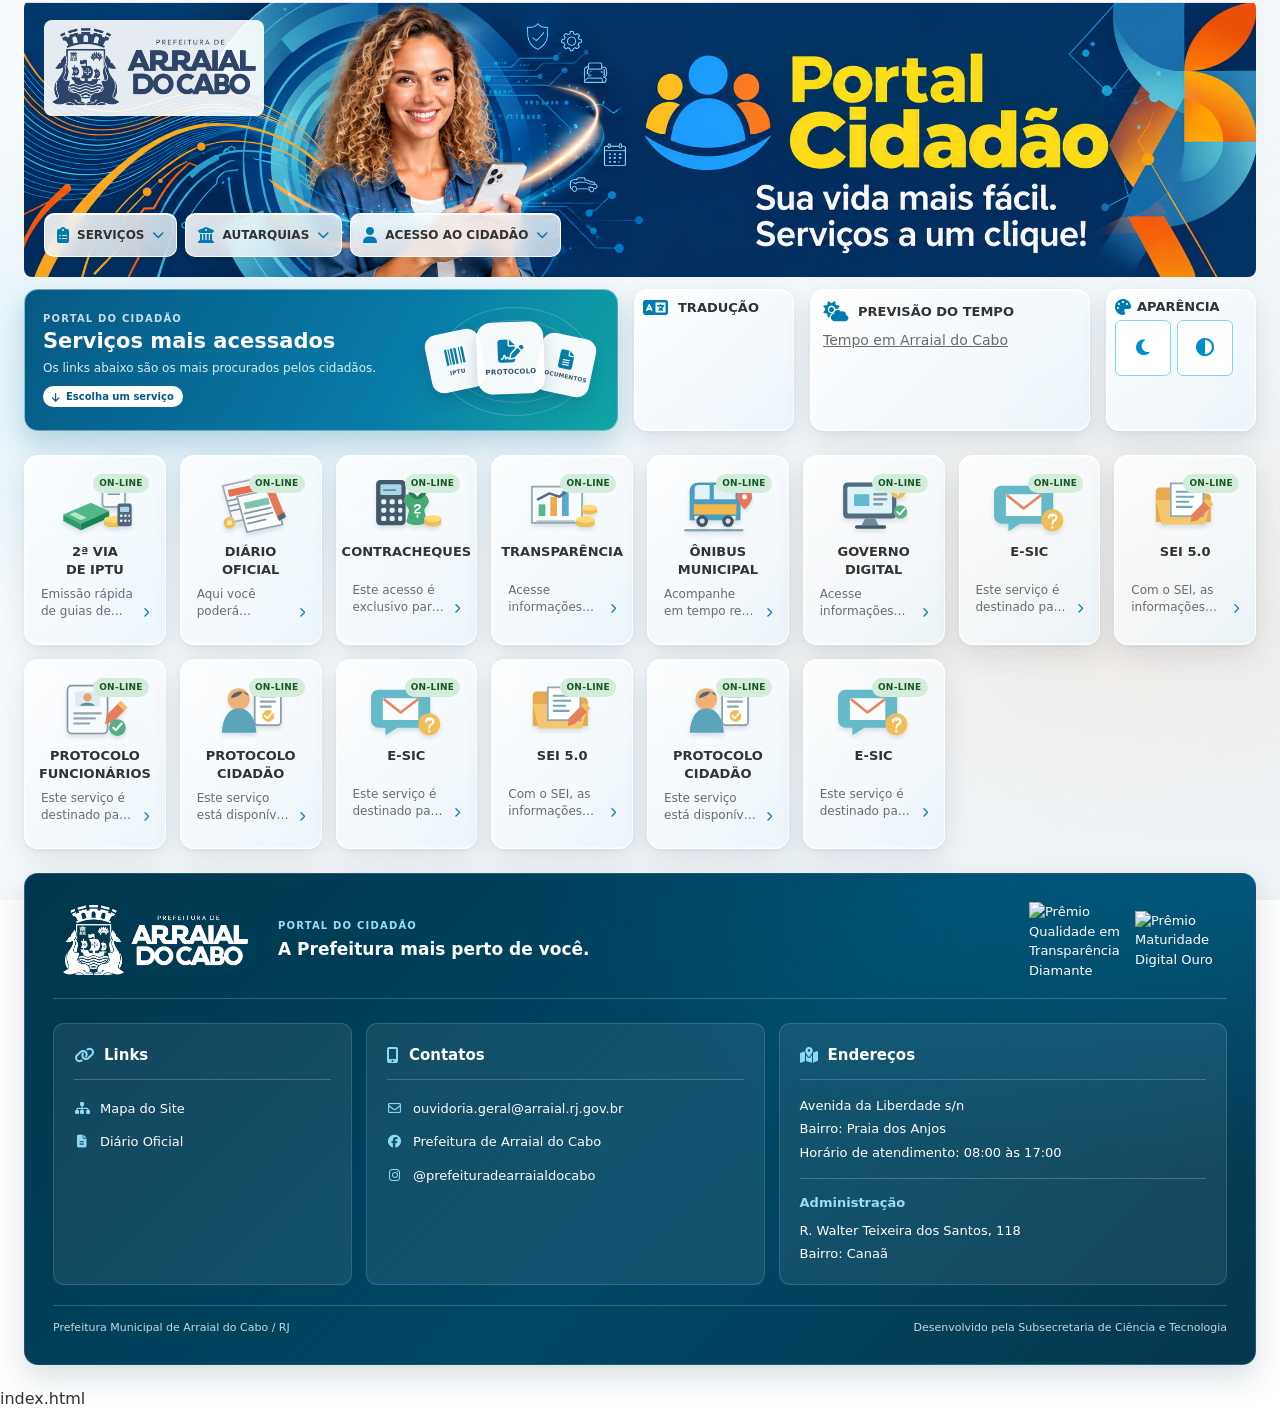
==== index.html @ fb78ded6 "Commit inicial - pmac-portalcidadao" ====
<!doctype html>
<html lang="pt-BR">
  <head>
    <meta charset="UTF-8" />
    <meta name="viewport" content="width=device-width, initial-scale=1.0" />
    <title>Portal Cidadão</title>
    <link rel="stylesheet" href="css/style.css?v=32" />
    <!-- Ícones do Font Awesome -->
    <link
      rel="stylesheet"
      href="https://cdnjs.cloudflare.com/ajax/libs/font-awesome/6.4.0/css/all.min.css"
    />
  </head>
  <body>
    <!-- Container Principal -->
    <div class="app-layout">
      <!-- Fundo com imagem da cidade -->
      <div class="hero-bg"></div>

      <!-- Cabeçalho Mobile (Exibido apenas em telas menores) -->
      <header class="mobile-header">
        <div class="mobile-actions">
          <button
            class="theme-toggle"
            type="button"
            aria-label="Ativar tema escuro"
            aria-pressed="false"
          >
            <i
              class="theme-toggle-icon fa-solid fa-moon"
              aria-hidden="true"
            ></i>
            <span class="theme-toggle-label">Tema escuro</span>
          </button>
        </div>
      </header>

      <main class="main-content">
        <section class="top-welcome" aria-label="Portal do Cidadão">
          <img
            src="img/portalcidadao.png"
            alt="Imagem de Arraial do Cabo"
            class="welcome-image"
          />
          <div class="page-banner">
            <div class="page-banner-brand">
              <img
                src="img/coatofarmsblue.png"
                data-light-src="img/coatofarmsblue.png"
                data-dark-src="img/pmachbranca.png"
                class="municipal-logo"
                alt="Brasão da Prefeitura de Arraial do Cabo"
              />
            </div>

            <div class="banner-nav-dropdowns">
              <aside class="nav-dropdown" id="sidebar">
                <button
                  class="nav-dropdown-toggle"
                  id="menuToggle"
                  type="button"
                  aria-expanded="false"
                  aria-controls="menuPanel"
                >
                  <i
                    class="fa-solid fa-clipboard-list nav-dropdown-icon"
                    aria-hidden="true"
                  ></i>
                  <span>SERVIÇOS</span>
                  <i class="fa-solid fa-chevron-down" aria-hidden="true"></i>
                </button>

                <div class="nav-dropdown-panel mega-menu-panel" id="menuPanel">
                  <label class="service-catalog-search service-offerings-search">
                    <i class="fa-solid fa-magnifying-glass" aria-hidden="true"></i>
                    <span class="sr-only">Buscar serviços on-line e presenciais</span>
                    <input
                      id="serviceCatalogSearch"
                      type="search"
                      placeholder="Ex.: IPTU, saúde, escola..."
                      autocomplete="off"
                    />
                  </label>
                  <div class="mega-menu-columns service-offerings-columns">
                    <section
                      class="service-catalog-panel service-offerings-catalog"
                      id="onlineServicesPanel"
                      data-modality="ON-LINE"
                    >
                      <div class="service-catalog-header">
                        <div>
                          <h3 class="mega-menu-title service-category-title">
                            <img
                              src="img/brasao-arraial-azul.png"
                              data-light-src="img/brasao-arraial-azul.png"
                              data-dark-src="img/brasao-arraial-branco.png"
                              class="municipal-logo service-category-emblem"
                              alt=""
                            />
                            <span>SERVIÇOS ON-LINE</span>
                          </h3>
                        </div>
                      </div>

                      <p
                        class="service-catalog-count"
                        id="onlineServicesCount"
                        aria-live="polite"
                      ></p>
                      <ul
                        class="service-catalog-list"
                        id="onlineServicesList"
                        aria-label="Serviços on-line disponíveis na prévia"
                      ></ul>
                      <p class="service-catalog-empty" id="onlineServicesEmpty" hidden>
                        Nenhum serviço on-line encontrado para essa busca.
                      </p>
                    </section>

                    <section
                      class="service-catalog-panel service-offerings-catalog"
                      id="inPersonServicesPanel"
                      data-modality="PRESENCIAL"
                    >
                      <div class="service-catalog-header">
                        <div>
                          <h3 class="mega-menu-title service-category-title">
                            <img
                              src="img/brasao-arraial-azul.png"
                              data-light-src="img/brasao-arraial-azul.png"
                              data-dark-src="img/brasao-arraial-branco.png"
                              class="municipal-logo service-category-emblem"
                              alt=""
                            />
                            <span>SERVIÇOS PRESENCIAIS</span>
                          </h3>
                        </div>
                      </div>

                      <p
                        class="service-catalog-count"
                        id="inPersonServicesCount"
                        aria-live="polite"
                      ></p>
                      <ul
                        class="service-catalog-list"
                        id="inPersonServicesList"
                        aria-label="Serviços presenciais disponíveis na prévia"
                      ></ul>
                      <p class="service-catalog-empty" id="inPersonServicesEmpty" hidden>
                        Nenhum serviço presencial encontrado para essa busca.
                      </p>
                    </section>

                    <section class="mega-menu-column gov-services-category">
                      <div class="service-catalog-header">
                        <h3 class="mega-menu-title service-category-title">
                          <svg
                            class="service-category-flag"
                            viewBox="0 0 30 20"
                            role="img"
                            aria-label="Bandeira do Brasil"
                          >
                            <rect width="30" height="20" rx="1.5" fill="#009b3a" />
                            <path d="M15 2 28 10 15 18 2 10Z" fill="#ffdf00" />
                            <circle cx="15" cy="10" r="4.8" fill="#002776" />
                          </svg>
                          <span>SERVIÇOS GOV.BR</span>
                        </h3>
                      </div>
                      <p class="service-catalog-count">6 páginas web</p>
                      <ul class="mega-menu-list institution-menu-list">
                        <li>
                          <a href="https://www.gov.br/pt-br/categorias">
                            <i class="fa-solid fa-layer-group" aria-hidden="true"></i>
                            <span class="institution-menu-label">Serviços por categoria</span>
                            <span class="service-catalog-marker on-line" aria-hidden="true">ON-LINE</span>
                          </a>
                        </li>
                        <li>
                          <a href="https://www.gov.br/pt-br/servicos/listar_servicos_segmento?segmento=publico_alvo_cidadaos">
                            <i class="fa-solid fa-user" aria-hidden="true"></i>
                            <span class="institution-menu-label">Serviços para cidadãos</span>
                            <span class="service-catalog-marker on-line" aria-hidden="true">ON-LINE</span>
                          </a>
                        </li>
                        <li>
                          <a href="https://www.gov.br/pt-br/servicos/listar_servicos_segmento?segmento=publico_alvo_empresas">
                            <i class="fa-solid fa-building" aria-hidden="true"></i>
                            <span class="institution-menu-label">Serviços para empresas</span>
                            <span class="service-catalog-marker on-line" aria-hidden="true">ON-LINE</span>
                          </a>
                        </li>
                        <li>
                          <a href="https://www.gov.br/pt-br/servicos/listar_servicos_segmento?segmento=publico_alvo_servidor">
                            <i class="fa-solid fa-user-tie" aria-hidden="true"></i>
                            <span class="institution-menu-label">Serviços para servidores públicos</span>
                            <span class="service-catalog-marker on-line" aria-hidden="true">ON-LINE</span>
                          </a>
                        </li>
                        <li>
                          <a href="https://www.gov.br/pt-br/servicos/listar_orgaos">
                            <i class="fa-solid fa-landmark" aria-hidden="true"></i>
                            <span class="institution-menu-label">Serviços por órgão</span>
                            <span class="service-catalog-marker on-line" aria-hidden="true">ON-LINE</span>
                          </a>
                        </li>
                        <li>
                          <a href="https://www.gov.br/pt-br/servicos">
                            <i class="fa-solid fa-globe" aria-hidden="true"></i>
                            <span class="institution-menu-label">Acessar o portal de serviços gov.br</span>
                            <span class="service-catalog-marker on-line" aria-hidden="true">ON-LINE</span>
                          </a>
                        </li>
                      </ul>
                    </section>
                  </div>
                </div>
              </aside>

              <aside class="nav-dropdown" id="autarquiasDropdown">
                <button
                  class="nav-dropdown-toggle"
                  id="autarquiasToggle"
                  type="button"
                  aria-expanded="false"
                  aria-controls="autarquiasMenu"
                >
                  <i
                    class="fa-solid fa-building-columns nav-dropdown-icon"
                    aria-hidden="true"
                  ></i>
                  <span>AUTARQUIAS</span>
                  <i class="fa-solid fa-chevron-down" aria-hidden="true"></i>
                </button>

                <div
                  class="nav-dropdown-panel mega-menu-panel compact-dropdown-menu institution-menu-panel"
                  id="autarquiasMenu"
                >
                  <nav aria-label="Autarquias municipais">
                    <div class="institution-menu-heading">
                      <p class="service-catalog-eyebrow">PORTAIS INSTITUCIONAIS</p>
                      <h2 class="institution-menu-heading-title">
                        <i class="fa-solid fa-landmark" aria-hidden="true"></i>
                        <span>AUTARQUIAS MUNICIPAIS COM TRANSPARÊNCIA</span>
                      </h2>
                    </div>
                    <ul class="mega-menu-list institution-menu-list">
                      <li>
                        <a href="https://www.fipac.rj.gov.br/">
                          <i class="fa-solid fa-water" aria-hidden="true"></i>
                          FIPAC- Fundação Instituto de Pesca de Arraial do Cabo
                        </a>
                      </li>
                      <li>
                        <a href="https://funtec.arraial.rj.gov.br/">
                          <i class="fa-solid fa-leaf" aria-hidden="true"></i>
                          FUNTEC AMBIENTAL - Fundação Municipal de Meio
                          Ambiente, Pesquisa, Ciência, Tecnologia, Esporte e
                          Lazer
                        </a>
                      </li>
                      <li>
                        <a href="https://idac.rj.gov.br/">
                          <i class="fa-solid fa-building-columns" aria-hidden="true"></i>
                          IDAC - Instituto de Desenvolvimento de Arraial do Cabo
                        </a>
                      </li>
                    </ul>
                  </nav>
                </div>
              </aside>

              <aside class="nav-dropdown" id="acessoCidadaoDropdown">
                <button
                  class="nav-dropdown-toggle"
                  id="acessoCidadaoToggle"
                  type="button"
                  aria-expanded="false"
                  aria-controls="acessoCidadaoMenu"
                >
                  <i
                    class="fa-solid fa-user nav-dropdown-icon"
                    aria-hidden="true"
                  ></i>
                  <span>ACESSO AO CIDADÃO</span>
                  <i class="fa-solid fa-chevron-down" aria-hidden="true"></i>
                </button>

                <div
                  class="nav-dropdown-panel mega-menu-panel"
                  id="acessoCidadaoMenu"
                >
                  <section aria-labelledby="acessoCidadaoHeading">
                    <div class="institution-menu-heading">
                      <p class="service-catalog-eyebrow">PORTAL DO CIDADÃO</p>
                      <h2 id="acessoCidadaoHeading">ACESSO AO CIDADÃO</h2>
                    </div>
                    <div class="sidebar-footer">
                      <div class="user-profile service-account-card">
                        <i class="fa-solid fa-circle-user service-catalog-icon"></i>
                        <div class="user-info service-account-info">
                          <span class="service-account-name">USUÁRIO CIDADÃO</span>
                          <a href="https://www.arraial.rj.gov.br/login">
                            <small>Acesse sua conta.</small>
                          </a>
                        </div>
                        <span
                          class="service-catalog-marker on-line"
                          aria-hidden="true"
                        >ON-LINE</span>
                      </div>
                      <div class="user-profile service-account-card">
                        <i class="fa-solid fa-shield-halved service-catalog-icon"></i>
                        <div class="user-info service-account-info">
                          <span class="service-account-name">POLÍTICA DE PRIVACIDADE</span>
                          <a href="https://www.arraial.rj.gov.br/storage/docs/Pol%C3%ADtica%20de%20Privacidade%20e%20Termo%20de%20Uso.pdf">
                            <small>Acesse o documento.</small>
                          </a>
                        </div>
                        <span
                          class="service-catalog-marker on-line"
                          aria-hidden="true"
                        >ON-LINE</span>
                      </div>
                      <div class="user-profile service-account-card">
                        <i class="fa-solid fa-comments service-catalog-icon"></i>
                        <div class="user-info service-account-info">
                          <span class="service-account-name">OUVIDORIA GERAL</span>
                          <a href="https://www.arraial.rj.gov.br/ouvidoria">
                            <small>Acesse o serviço.</small>
                          </a>
                        </div>
                        <span
                          class="service-catalog-marker on-line"
                          aria-hidden="true"
                        >ON-LINE</span>
                      </div>
                    </div>
                    <div class="sidebar-awards" aria-label="Premiações municipais">
                      <img
                        src="img/transparencia.png"
                        alt="Prêmio Qualidade em Transparência Diamante"
                      />
                      <img
                        src="img/maturidadedigital.png"
                        alt="Prêmio Maturidade Digital Ouro"
                      />
                    </div>
                    <div class="sidebar-organization">
                      <span>Desenvolvimento</span>
                      <span>Subsecretaria de Ciência e Tecnologia</span>
                    </div>
                  </section>
                </div>
              </aside>

            </div>
          </div>
        </section>

        <div class="top-cards">
          <section
            class="welcome-card popular-services-card"
            aria-labelledby="popular-services-title"
          >
            <div class="popular-services-copy">
              <p class="popular-services-eyebrow">PORTAL DO CIDADÃO</p>
              <h2 id="popular-services-title">Serviços mais acessados</h2>
              <p class="popular-services-description">
                Os links abaixo são os mais procurados pelos cidadãos.
              </p>
              <span class="popular-services-hint">
                <i class="fa-solid fa-arrow-down" aria-hidden="true"></i>
                Escolha um serviço
              </span>
            </div>
            <div class="popular-services-art" aria-hidden="true">
              <span class="popular-services-sparkle">
                <i class="fa-solid fa-sparkles"></i>
              </span>
              <div class="popular-services-tile popular-services-tile-iptu">
                <i class="fa-solid fa-barcode"></i>
                <span>IPTU</span>
              </div>
              <div class="popular-services-tile popular-services-tile-protocol">
                <i class="fa-solid fa-file-signature"></i>
                <span>PROTOCOLO</span>
              </div>
              <div class="popular-services-tile popular-services-tile-docs">
                <i class="fa-solid fa-file-lines"></i>
                <span>DOCUMENTOS</span>
              </div>
            </div>
          </section>

          <div class="service-card translation-card">
            <h3>
              <i class="fa-solid fa-language title-icon"></i>
              TRADUÇÃO
            </h3>
            <div>
              <div class="gtranslate_wrapper"></div>
              <script>
                window.gtranslateSettings = {
                  default_language: "pt",
                  native_language_names: true,
                  detect_browser_language: true,
                  languages: ["pt-br", "en", "es", "fr"],
                  wrapper_selector: ".gtranslate_wrapper",
                  alt_flags: { en: "usa" },
                };
              </script>
              <script
                src="https://cdn.gtranslate.net/widgets/latest/flags.js"
                defer
              ></script>
            </div>
          </div>

          <div class="service-card weather-card">
            <h3>
              <i class="fa-solid fa-cloud-sun title-icon"></i>
              PREVISÃO DO TEMPO
            </h3>
            <div id="TT_JC6111E1Ec1waeLUKKzzjzDDjUuU1zclbdktEciIa1j5GIG53">
              <a href="https://pt.tutiempo.net/arraial-do-cabo.html"
                >Tempo em Arraial do Cabo</a
              >
            </div>
            <script
              type="text/javascript"
              src="https://pt.tutiempo.net/s-widget/l_JC6111E1Ec1waeLUKKzzjzDDjUuU1zclbdktEciIa1j5GIG53"
            ></script>
          </div>

          <div class="service-card theme-card">
            <h3>
              <i class="fa-solid fa-palette title-icon"></i>
              APARÊNCIA
            </h3>
            <div class="theme-controls">
              <button
                class="theme-toggle"
                type="button"
                aria-label="Ativar tema escuro"
                aria-pressed="false"
                title="Alternar tema claro/escuro"
              >
                <i
                  class="theme-toggle-icon fa-solid fa-moon"
                  aria-hidden="true"
                ></i>
                <span class="theme-toggle-label">Tema escuro</span>
              </button>
              <button
                class="contrast-toggle"
                type="button"
                aria-label="Alto contraste"
                aria-pressed="false"
                title="Alternar alto contraste"
              >
                <i
                  class="fa-solid fa-circle-half-stroke"
                  aria-hidden="true"
                ></i>
                <span>Alto contraste</span>
              </button>
            </div>
          </div>
        </div>
        <!-- VLibras -->
        <script src="https://vlibras.gov.br/app/vlibras-plugin.js"></script>

        <!-- Grade de Serviços Rápidos -->
        <!--  <h2 class="section-title">Serviços mais buscados</h2> -->
        <div class="services-grid home-services-grid">
          <div class="service-card">
            <h3>
              <img
                class="service-card-illustration"
                src="img/service-icons/iptu.svg"
                alt=""
                aria-hidden="true"
              />
              2ª VIA DE IPTU
            </h3>
            <div class="service-card-details">
              <div class="service-card-details-content">
                <p>Emissão rápida de guias de pagamento do IPTU do ano corrente.</p>
                <a
                  href="https://arraial.egov.modernizacao.com.br/ecac/form.jsp?sys=TTB&action=openform&formID=500000111&filter=ACE_Parametro_Tipo_Acesso.Codigo=1"
                  class="btn"
                  >Acessar</a
                >
              </div>
            </div>
          </div>

          <div class="service-card">
            <h3>
              <img
                class="service-card-illustration"
                src="img/service-icons/diario.svg"
                alt=""
                aria-hidden="true"
              />
              DIÁRIO OFICIAL
            </h3>
            <div class="service-card-details">
              <div class="service-card-details-content">
                <p>
                  Aqui você poderá pesquisar por Decretos, Leis, Portarias e outros
                  atos oficiais publicados pela Prefeitura Municipal de Arraial do
                  Cabo.
                </p>
                <a href="https://www.arraial.rj.gov.br/diariooficial">Acessar</a>
              </div>
            </div>
          </div>

          <div class="service-card">
            <h3>
              <img
                class="service-card-illustration"
                src="img/service-icons/contracheque.svg"
                alt=""
                aria-hidden="true"
              />
              CONTRACHEQUES
            </h3>
            <div class="service-card-details">
              <div class="service-card-details-content">
                <p>
                  Este acesso é exclusivo para servidores públicos da Prefeitura
                  Municipal de Arraial do Cabo.
                </p>
                <a
                  href="https://arraial.egov.modernizacao.com.br/portal/openform.do?sys=PSP&action=openform&formID=8274"
                  >Acessar</a
                >
              </div>
            </div>
          </div>

          <div class="service-card">
            <h3>
              <img
                class="service-card-illustration"
                src="img/service-icons/transparencia.svg"
                alt=""
                aria-hidden="true"
              />
              TRANSPARÊNCIA
            </h3>
            <div class="service-card-details">
              <div class="service-card-details-content">
                <p>
                  Acesse informações públicas, incluindo dados financeiros,
                  licitações, e outros documentos para garantir a transparência e a
                  prestação de contas à sociedade.
                </p>
                <a href="https://transparencia.arraial.modernizacao.com.br/"
                  >Acessar</a
                >
              </div>
            </div>
          </div>
          <div class="service-card">
            <h3>
              <img
                class="service-card-illustration"
                src="img/service-icons/onibus.svg"
                alt=""
                aria-hidden="true"
              />
              ÔNIBUS MUNICIPAL
            </h3>
            <div class="service-card-details">
              <div class="service-card-details-content">
                <p>
                  Acompanhe em tempo real a localização dos ônibus municipais de
                  Arraial do Cabo, facilitando o planejamento de suas viagens e
                  garantindo maior comodidade no transporte público.
                </p>
                <a href="https://www.arraial.rj.gov.br/onibus-municipal" class="btn"
                  >Acessar</a
                >
              </div>
            </div>
          </div>

          <div class="service-card">
            <h3>
              <img
                class="service-card-illustration"
                src="img/service-icons/governo-digital.svg"
                alt=""
                aria-hidden="true"
              />
              GOVERNO DIGITAL
            </h3>
            <div class="service-card-details">
              <div class="service-card-details-content">
                <p>
                  Acesse informações sobre Estratégia Digital, Plano de
                  Transformação Digital, Plano de Recuperação de Desastres, Política
                  de Segurança da Informação e do Plano Diretor da Tecnologia de
                  Informação e Comunicação.
                </p>
                <a
                  href="https://www.arraial.rj.gov.br/portalcidadao#governo-digital"
                  >Acessar</a
                >
              </div>
            </div>
          </div>
          <div class="service-card">
            <h3>
              <img
                class="service-card-illustration"
                src="img/service-icons/esic.svg"
                alt=""
                aria-hidden="true"
              />
              E-SIC
            </h3>
            <div class="service-card-details">
              <div class="service-card-details-content">
                <p>
                  Este serviço é destinado para acesso de servidores públicos
                  municipais com credenciais e permissões de acesso reservadas .
                </p>
                <a
                  href="https://falabr.cgu.gov.br/web/login?tipo=8&redirect=/manifestacao/criar?tipo=8"
                  class="btn"
                  >Acessar</a
                >
              </div>
            </div>
          </div>

          <div class="service-card">
            <h3>
              <img
                class="service-card-illustration"
                src="img/service-icons/sei.svg"
                alt=""
                aria-hidden="true"
              />
              SEI 5.0
            </h3>
            <div class="service-card-details">
              <div class="service-card-details-content">
                <p>
                  Com o SEI, as informações são compartilhadas em tempo real,
                  proporcionando melhoria no desempenho dos processos da
                  administração pública, com ganhos em agilidade, produtividade,
                  transparência, satisfação do público usuário e redução de custos.
                </p>
                <a
                  href="https://lagos.sei.rj.gov.br/sip/login.php?sigla_orgao_sistema=LAGOS&sigla_sistema=SEI&infra_url=L3NlaS8="
                  >Acessar</a
                >
              </div>
            </div>
          </div>
          <div class="service-card">
            <h3>
              <img
                class="service-card-illustration"
                src="img/service-icons/protocolo-servidor.svg"
                alt=""
                aria-hidden="true"
              />
              PROTOCOLO
              FUNCIONÁRIOS
            </h3>
            <div class="service-card-details">
              <div class="service-card-details-content">
                <p>
                  Este serviço é destinado para acesso de servidores públicos
                  municipais com credenciais e permissões de acesso reservadas .
                </p>
                <a
                  href="https://loginunico.arraial.modernizacao.com.br/loginunico/open.do?sys=SLU"
                  class="btn"
                  >Acessar</a
                >
              </div>
            </div>
          </div>

          <div class="service-card">
            <h3>
              <img
                class="service-card-illustration"
                src="img/service-icons/protocolo-cidadao.svg"
                alt=""
                aria-hidden="true"
              />
              PROTOCOLO CIDADÃO
            </h3>
            <div class="service-card-details">
              <div class="service-card-details-content">
                <p>
                  Este serviço está disponível para todo cidadão que queira
                  consultar o trâmite de seus processos. Tenha em mãos: Número do
                  Processo - Ano do Processo e a Unidade onde foi protocolado.
                </p>
                <a
                  href="https://admac.modernizacao.com.br/adm/form.jsp?sys=PRO&action=openform&formID=7175"
                  >Acessar</a
                >
              </div>
            </div>
          </div>
          <div class="service-card">
            <h3>
              <img
                class="service-card-illustration"
                src="img/service-icons/esic.svg"
                alt=""
                aria-hidden="true"
              />
              E-SIC
            </h3>
            <div class="service-card-details">
              <div class="service-card-details-content">
                <p>
                  Este serviço é destinado para acesso de servidores públicos
                  municipais com credenciais e permissões de acesso reservadas .
                </p>
                <a
                  href="https://falabr.cgu.gov.br/web/login?tipo=8&redirect=/manifestacao/criar?tipo=8"
                  class="btn"
                  >Acessar</a
                >
              </div>
            </div>
          </div>

          <div class="service-card">
            <h3>
              <img
                class="service-card-illustration"
                src="img/service-icons/sei.svg"
                alt=""
                aria-hidden="true"
              />
              SEI 5.0
            </h3>
            <div class="service-card-details">
              <div class="service-card-details-content">
                <p>
                  Com o SEI, as informações são compartilhadas em tempo real,
                  proporcionando melhoria no desempenho dos processos da
                  administração pública, com ganhos em agilidade, produtividade,
                  transparência, satisfação do público usuário e redução de custos.
                </p>
                <a href="https://www.arraial.rj.gov.br/portal-sei">Acessar</a>
              </div>
            </div>
          </div>
          <div class="service-card">
            <h3>
              <img
                class="service-card-illustration"
                src="img/service-icons/protocolo-cidadao.svg"
                alt=""
                aria-hidden="true"
              />
              PROTOCOLO CIDADÃO
            </h3>
            <div class="service-card-details">
              <div class="service-card-details-content">
                <p>
                  Este serviço está disponível para todo cidadão que queira
                  consultar o trâmite de seus processos. Tenha em mãos: Número do
                  Processo - Ano do Processo e a Unidade onde foi protocolado.
                </p>
                <a
                  href="https://admac.modernizacao.com.br/adm/form.jsp?sys=PRO&action=openform&formID=7175"
                  >Acessar</a
                >
              </div>
            </div>
          </div>
          <div class="service-card">
            <h3>
              <img
                class="service-card-illustration"
                src="img/service-icons/esic.svg"
                alt=""
                aria-hidden="true"
              />
              E-SIC
            </h3>
            <div class="service-card-details">
              <div class="service-card-details-content">
                <p>
                  Este serviço é destinado para acesso de servidores públicos
                  municipais com credenciais e permissões de acesso reservadas .
                </p>
                <a
                  href="https://falabr.cgu.gov.br/web/login?tipo=8&redirect=/manifestacao/criar?tipo=8"
                  class="btn"
                  >Acessar</a
                >
              </div>
            </div>
          </div>
        </div>
        <footer class="main-footer">
          <div class="footer-top">
            <div class="footer-identity">
              <img
                class="footer-brand-city"
                src="img/pmachbranca.png"
                alt="Prefeitura de Arraial do Cabo"
              />
              <div>
                <p class="footer-eyebrow">PORTAL DO CIDADÃO</p>
                <p class="footer-tagline">
                  A Prefeitura mais perto de você.
                </p>
              </div>
            </div>

            <div class="footer-brands" aria-label="Marcas e premiações">
              <img
                src="https://www.arraial.rj.gov.br/storage/img/logos/transparencia.png?v=2"
                alt="Prêmio Qualidade em Transparência Diamante 2025"
              />
              <img
                src="https://www.arraial.rj.gov.br/storage/img/logos/ouro-branca.png?v=2"
                alt="Prêmio Maturidade Digital Ouro"
              />
            </div>
          </div>

          <div class="footer-columns">
            <section
              class="footer-section"
              aria-labelledby="footer-links-title"
            >
              <h2 id="footer-links-title">
                <i class="fa-solid fa-link" aria-hidden="true"></i>Links
              </h2>
              <ul>
                <li>
                  <a href="https://www.arraial.rj.gov.br/mapa-do-site">
                    <i class="fa-solid fa-sitemap" aria-hidden="true"></i>
                    Mapa do Site
                  </a>
                </li>
                <li>
                  <a href="https://www.arraial.rj.gov.br/diariooficial">
                    <i class="fa-solid fa-file-lines" aria-hidden="true"></i>
                    Diário Oficial
                  </a>
                </li>
              </ul>
            </section>

            <section
              class="footer-section"
              aria-labelledby="footer-contacts-title"
            >
              <h2 id="footer-contacts-title">
                <i
                  class="fa-solid fa-mobile-screen-button"
                  aria-hidden="true"
                ></i>
                Contatos
              </h2>
              <ul>
                <li>
                  <a href="mailto:ouvidoria.geral@arraial.rj.gov.br">
                    <i class="fa-regular fa-envelope" aria-hidden="true"></i>
                    ouvidoria.geral@arraial.rj.gov.br
                  </a>
                </li>
                <li>
                  <a
                    href="https://www.facebook.com/PrefeituraArraialDoCabo/?locale=pt_BR"
                    target="_blank"
                    rel="noopener noreferrer"
                  >
                    <i class="fa-brands fa-facebook" aria-hidden="true"></i>
                    Prefeitura de Arraial do Cabo
                  </a>
                </li>
                <li>
                  <a
                    href="https://www.instagram.com/prefeituradearraialdocabo/"
                    target="_blank"
                    rel="noopener noreferrer"
                  >
                    <i class="fa-brands fa-instagram" aria-hidden="true"></i>
                    @prefeituradearraialdocabo
                  </a>
                </li>
              </ul>
            </section>

            <section
              class="footer-section"
              aria-labelledby="footer-addresses-title"
            >
              <h2 id="footer-addresses-title">
                <i class="fa-solid fa-map-location-dot" aria-hidden="true"></i>
                Endereços
              </h2>
              <address class="footer-address-block">
                <p>Avenida da Liberdade s/n</p>
                <p>Bairro: Praia dos Anjos</p>
                <p>Horário de atendimento: 08:00 às 17:00</p>
              </address>
              <div class="footer-address-divider">
                <h3>Administração</h3>
                <address class="footer-address-block">
                  <p>R. Walter Teixeira dos Santos, 118</p>
                  <p>Bairro: Canaã</p>
                </address>
              </div>
            </section>
          </div>

          <div class="footer-bottom">
            <p class="footer-credit">
              Prefeitura Municipal de Arraial do Cabo / RJ
            </p>
            <p class="footer-credit">
              Desenvolvido pela Subsecretaria de Ciência e Tecnologia
            </p>
          </div>
        </footer>
      </main>
    </div>

    <dialog
      class="service-details-dialog"
      id="serviceDetailsDialog"
      aria-labelledby="serviceDetailsTitle"
    >
      <div class="service-details-header">
        <h2 id="serviceDetailsTitle"></h2>
        <button
          class="service-details-close"
          id="serviceDetailsClose"
          type="button"
          aria-label="Fechar detalhes"
        >
          <i class="fa-solid fa-xmark" aria-hidden="true"></i>
        </button>
      </div>
      <div class="service-details-content" id="serviceDetailsContent"></div>
    </dialog>

    <!-- JavaScript leve para controle da navegação em telas de celular -->
    <script src="js/servicos-presenciais-detalhes.js"></script>
    <script src="js/servicos-preview.js?v=6"></script>
    <script>
      const menuToggle = document.getElementById("menuToggle");
      const sidebar = document.getElementById("sidebar");
      const autarquiasToggle = document.getElementById("autarquiasToggle");
      const autarquiasDropdown = document.getElementById("autarquiasDropdown");
      const acessoCidadaoToggle = document.getElementById("acessoCidadaoToggle");
      const acessoCidadaoDropdown = document.getElementById(
        "acessoCidadaoDropdown",
      );
      const dropdowns = [
        { container: sidebar, toggle: menuToggle },
        { container: autarquiasDropdown, toggle: autarquiasToggle },
        { container: acessoCidadaoDropdown, toggle: acessoCidadaoToggle },
      ];
      const themeToggles = document.querySelectorAll(".theme-toggle");
      const municipalLogos = document.querySelectorAll(".municipal-logo");
      const contrastToggle = document.querySelector(".contrast-toggle");
      window.addEventListener("pageshow", () => {
        document
          .querySelector(
            ".home-services-grid .service-card-details-content > a:focus",
          )
          ?.blur();
      });
      document
        .querySelectorAll(".home-services-grid > .service-card")
        .forEach((card, index) => {
          const title = card.querySelector("h3");
          const details = card.querySelector(".service-card-details");
          const description = details?.querySelector(
            ".service-card-details-content > p",
          );

          if (!title || !details || !description) {
            throw new Error("Não foi possível inicializar um card de serviço.");
          }

          description.classList.add("service-card-summary");
          description.textContent = description.textContent.trim();
          card.insertBefore(description, details);

          const toggle = document.createElement("button");
          const detailsId = `service-card-details-${index + 1}`;
          toggle.type = "button";
          toggle.setAttribute("aria-expanded", "false");
          toggle.setAttribute("aria-controls", detailsId);
          details.id = detailsId;
          details.inert = true;
          details.setAttribute("aria-hidden", "true");
          toggle.append(...title.childNodes);
          title.append(toggle);

          function setExpanded(isExpanded) {
            card.classList.toggle("is-expanded", isExpanded);
            toggle.setAttribute("aria-expanded", String(isExpanded));
            details.inert = !isExpanded;
            details.setAttribute("aria-hidden", String(!isExpanded));
          }

          card.addEventListener("click", (event) => {
            if (
              event.target instanceof Element &&
              event.target.closest("a")
            ) {
              return;
            }

            setExpanded(!card.classList.contains("is-expanded"));
          });

          card.addEventListener("mouseleave", () => setExpanded(false));
        });

      let savedTheme = null;
      let savedContrast = null;
      try {
        savedTheme = localStorage.getItem("portal-theme");
        savedContrast = localStorage.getItem("portal-high-contrast");
      } catch {}

      function updateThemeToggles(isDark) {
        themeToggles.forEach((toggle) => {
          toggle.setAttribute("aria-pressed", String(isDark));
          toggle.setAttribute(
            "aria-label",
            `Ativar tema ${isDark ? "claro" : "escuro"}`,
          );
          toggle.querySelector(".theme-toggle-icon").className = isDark
            ? "theme-toggle-icon fa-solid fa-sun"
            : "theme-toggle-icon fa-solid fa-moon";
          toggle.querySelector(".theme-toggle-label").textContent = isDark
            ? "Tema claro"
            : "Tema escuro";
        });
      }

      function setTheme(isDark) {
        document.body.classList.toggle("dark-theme", isDark);
        municipalLogos.forEach((logo) => {
          logo.src = logo.dataset[isDark ? "darkSrc" : "lightSrc"];
        });
        updateThemeToggles(isDark);
        try {
          localStorage.setItem("portal-theme", isDark ? "dark" : "light");
        } catch {}
      }

      setTheme(savedTheme === "dark");
      themeToggles.forEach((toggle) => {
        toggle.addEventListener("click", () => {
          setTheme(!document.body.classList.contains("dark-theme"));
        });
      });

      function setHighContrast(isEnabled) {
        document.body.classList.toggle("high-contrast", isEnabled);
        contrastToggle.setAttribute("aria-pressed", String(isEnabled));
        try {
          localStorage.setItem(
            "portal-high-contrast",
            isEnabled ? "enabled" : "disabled",
          );
        } catch {}
      }

      setHighContrast(savedContrast === "enabled");
      contrastToggle.addEventListener("click", () => {
        setHighContrast(!document.body.classList.contains("high-contrast"));
      });

      function setDropdownOpen(dropdown, isOpen) {
        dropdown.container.classList.toggle("open", isOpen);
        dropdown.toggle.setAttribute("aria-expanded", String(isOpen));
      }

      dropdowns.forEach((dropdown) => {
        dropdown.toggle.addEventListener("click", () => {
          const shouldOpen = !dropdown.container.classList.contains("open");
          dropdowns.forEach((item) => setDropdownOpen(item, false));
          setDropdownOpen(dropdown, shouldOpen);
        });
        dropdown.container.querySelectorAll("a").forEach((link) => {
          link.addEventListener("click", () =>
            setDropdownOpen(dropdown, false),
          );
        });
      });

      document.addEventListener("click", (event) => {
        dropdowns.forEach((dropdown) => {
          if (!dropdown.container.contains(event.target)) {
            setDropdownOpen(dropdown, false);
          }
        });
      });

      document.addEventListener("keydown", (event) => {
        if (event.key === "Escape") {
          const openDropdown = dropdowns.find((dropdown) =>
            dropdown.container.classList.contains("open"),
          );
          if (openDropdown) {
            setDropdownOpen(openDropdown, false);
            openDropdown.toggle.focus();
          }
        }
      });

    </script>
  </body>
</html>
index.html
---- css/style.css ----
* {
  margin: 0;
  padding: 0;
  box-sizing: border-box;
  font-family: "Segoe UI", system-ui, -apple-system, sans-serif;
}
/* *** Design System Variables */
:root {
  --blue-50: #ebf7fd;
  --blue-100: #d1eefa;
  --blue-200: #ade0f6;
  --blue-300: #85d1f2;
  --blue-400: #52beec;
  --blue-500: #009fe3;
  --blue-600: #008fcc;
  --blue-700: #007cb1;
  --blue-800: #006691;
  --blue-900: #004866;
  --red-50: #fceaea;
  --red-200: #f3afaf;
  --red-300: #eb8080;
  --red-400: #e04d4d;
  --red-500: #cc0000;
  --red-600: #b30000;
  --red-700: #990000;
  --gray-50: #f8f8f8;
  --gray-100: #f1f1f1;
  --gray-200: #e2e2e2;
  --gray-300: #cfcfcf;
  --gray-400: #acacac;
  --gray-500: #888888;
  --gray-600: #6b6b6b;
  --gray-800: #323232;
  --card-shadow: 0 2px 8px rgba(50, 50, 50, 0.08);
  --focus-ring: 0 0 0 3px var(--blue-200);
}

html, body {
  margin: 0;
  padding: 0;
}

body {
  min-height: 100vh;
  color: var(--gray-800);
  background:
    radial-gradient(ellipse at 14% 42%, rgba(0, 159, 227, 0.1), transparent 34%),
    radial-gradient(ellipse at 88% 68%, rgba(237, 108, 2, 0.07), transparent 32%),
    linear-gradient(135deg, #f8fbfd 0%, #edf3f7 100%);
  background-attachment: fixed;
  overflow-x: hidden;
}

.hero-bg {
  display: none;
}

.hero-overlay {
  display: none;
}

.app-layout {
  display: flex;
  flex-wrap: wrap;
  width: 100%;
  min-height: 100vh;
  margin: 0 auto;
  padding: 0 24px 24px;
  gap: 24px;
  position: relative;
  z-index: 1;
}

.page-banner {
  position: absolute;
  inset: 0;
  z-index: 150;
  pointer-events: none;
  text-align: left;
}

.page-banner-brand {
  position: absolute;
  top: 20px;
  left: 20px;
}

.page-banner-brand img {
  display: block;
  width: clamp(120px, 18vw, 220px);
  max-height: 100px;
  padding: 8px;
  object-fit: contain;
  background: rgba(255, 255, 255, 0.9);
  border-radius: 8px;
  box-shadow: var(--card-shadow);
}

.page-banner .banner-nav-dropdowns {
  position: absolute;
  bottom: 20px;
  left: 20px;
  display: flex;
  align-items: flex-end;
  gap: 8px;
  pointer-events: auto;
}

.top-welcome {
  position: relative;
  width: 100%;
  aspect-ratio: 2000 / 450;
  margin: 0;
  padding: 0;
  overflow: visible;
  background: transparent;
  border: 0;
  border-radius: 8px;
  box-shadow: none;
}

.nav-dropdown {
  position: relative;
  z-index: 160;
  flex: 0 0 auto;
}

.nav-dropdown-toggle {
  display: inline-flex;
  align-items: center;
  justify-content: center;
  width: 100%;
  gap: 8px;
  min-height: 44px;
  padding: 8px 12px;
  color: var(--gray-800);
  background:
    linear-gradient(
      135deg,
      rgba(255, 255, 255, 0.88),
      rgba(239, 247, 252, 0.76)
    );
  border: 1px solid rgba(255, 255, 255, 0.94);
  border-radius: 10px;
  box-shadow:
    0 2px 8px rgba(35, 57, 72, 0.06),
    inset 0 1px 0 rgba(255, 255, 255, 0.96);
  -webkit-backdrop-filter: blur(8px);
  backdrop-filter: blur(8px);
  font-size: 12px;
  font-weight: 600;
  cursor: pointer;
  transition:
    transform 0.2s ease,
    border-color 0.2s ease,
    box-shadow 0.2s ease;
}

.nav-dropdown-toggle:hover {
  color: var(--blue-900);
  border-color: rgba(0, 143, 204, 0.32);
  box-shadow:
    0 7px 16px rgba(35, 85, 110, 0.12),
    inset 0 1px 0 rgba(255, 255, 255, 0.98);
  transform: translateY(-2px);
}

.nav-dropdown-toggle > i {
  color: var(--blue-700);
}

.nav-dropdown-toggle > .nav-dropdown-icon {
  font-size: 16px;
}

.nav-dropdown-toggle .fa-chevron-down {
  font-size: 12px;
  transition: transform 0.2s ease;
}

.nav-dropdown.open .nav-dropdown-toggle .fa-chevron-down {
  transform: rotate(180deg);
}

.nav-dropdown-panel.mega-menu-panel {
  display: none;
  position: absolute;
  top: calc(100% + 10px);
  left: 0;
  z-index: 200;
  width: min(850px, calc(100vw - 40px));
  max-height: 80vh;
  overflow-y: auto;
  padding: 24px 28px;
  background:
    linear-gradient(
      135deg,
      rgba(255, 255, 255, 0.86) 0%,
      rgba(244, 249, 253, 0.76) 54%,
      rgba(236, 245, 251, 0.82) 100%
    );
  border: 1px solid rgba(255, 255, 255, 0.9);
  border-radius: 16px;
  box-shadow:
    0 18px 42px rgba(16, 36, 52, 0.18),
    0 4px 12px rgba(16, 36, 52, 0.08),
    inset 0 1px 0 rgba(255, 255, 255, 0.95),
    inset 0 -1px 0 rgba(255, 255, 255, 0.32);
  -webkit-backdrop-filter: blur(14px) saturate(125%);
  backdrop-filter: blur(14px) saturate(125%);
}
.nav-dropdown.open .nav-dropdown-panel.mega-menu-panel {
  display: block;
}

.nav-dropdown-panel.compact-dropdown-menu {
  width: max-content;
  max-width: calc(100vw - 40px);
  overflow-x: auto;
  padding: 16px 20px;
}

.compact-dropdown-menu .mega-menu-list li {
  color: #333333;
  font-size: 14px;
  line-height: 1.45;
  white-space: nowrap;
}

.compact-dropdown-menu .mega-menu-list li a {
  padding-right: 8px;
  padding-left: 8px;
  border-radius: 6px;
  transition: color 0.2s ease, background-color 0.2s ease;
}

.compact-dropdown-menu .mega-menu-list:not(.institution-menu-list) li a:hover {
  color: #ffffff;
  background-color: #006b8f;
  text-decoration: none;
}

.nav-dropdown .nav-container {
  margin: 0;
  overflow: visible;
}
/* Colunas do menu */
.mega-menu-columns {
  display: flex;
  gap: 32px;
}

.mega-menu-column {
  flex: 1 1 0;
  min-width: 0;
}

/* Títulos das Seções/Colunas */
.mega-menu-title {
  font-size: 16px;
  font-weight: 700;
  color: #222222;
  margin-bottom: 12px;
  padding-bottom: 8px;
  border-bottom: 1px solid #d5d0e0;
}

.service-category-title {
  display: flex;
  align-items: center;
  gap: 8px;
}

.service-category-emblem {
  width: 26px;
  height: 26px;
  object-fit: contain;
  flex: 0 0 auto;
}

.service-category-flag {
  display: block;
  width: 28px;
  height: 19px;
  flex: 0 0 auto;
  border-radius: 2px;
}

/* Lista Limpa de Links */
.mega-menu-list {
  list-style: none;
  display: flex;
  flex-direction: column;
  gap: 6px;
  padding: 0;
  margin: 0;
}

.mega-menu-list li a {
  display: block;
  padding: 6px 0;
  color: #333333;
  text-decoration: none;
  font-size: 14px;
  font-weight: 500;
  transition: color 0.2s ease;
}

.mega-menu-list li a:hover {
  color: var(--blue-600);
  text-decoration: underline;
}

/* Suporte ao Tema Escuro */
.dark-theme .nav-dropdown-panel.mega-menu-panel {
  background:
    linear-gradient(
      135deg,
      rgba(43, 54, 62, 0.9) 0%,
      rgba(31, 40, 47, 0.82) 100%
    );
  border-color: rgba(150, 177, 191, 0.22);
}

.dark-theme .page-banner-brand img {
  background: rgba(35, 43, 49, 0.9);
}

.dark-theme .mega-menu-title {
  color: #ffffff;
  border-bottom-color: #52616b;
}

.dark-theme .mega-menu-list li a {
  color: #d1d9de;
}

.dark-theme .compact-dropdown-menu .mega-menu-list li {
  color: #d1d9de;
}

.high-contrast .compact-dropdown-menu .mega-menu-list li,
.high-contrast .compact-dropdown-menu .mega-menu-list li a {
  color: #ffffff;
}

.high-contrast .compact-dropdown-menu .mega-menu-list li a:hover {
  color: #ffff00;
}

.dark-theme .mega-menu-list li a:hover {
  color: var(--blue-300);
}

/* Responsivo para Celular e Tablet */
@media (max-width: 768px) {
  .mega-menu-columns {
    flex-direction: column;
    gap: 20px;
  }

  .nav-dropdown-panel.mega-menu-panel {
    right: 0;
    left: auto;
    width: min(calc(100vw - 32px), 400px);
    padding: 16px;
  }
}

.nav-dropdown .nav-links li a {
  color: var(--blue-900);
}

.nav-dropdown .nav-links li a i {
  color: var(--blue-700);
}

.nav-dropdown .sidebar-footer {
  display: flex;
  flex-direction: column;
  gap: 8px;
  margin-top: 12px;
  padding-top: 6px;
}

.nav-dropdown .user-profile {
  background: var(--blue-100);
  border-color: var(--blue-200);
}

.nav-dropdown .user-info span,
.nav-dropdown .sidebar-organization {
  color: var(--blue-900);
}

.nav-dropdown .user-info small {
  color: var(--red-600);
}

.nav-links {
  list-style: none;
  display: flex;
  flex-direction: column;
  gap: 4px;
}

.sidebar-awards {
  display: flex;
  align-items: center;
  justify-content: center;
  gap: 8px;
  padding: 8px 12px 12px;
}

.sidebar-awards img {
  flex: 1 1 0;
  min-width: 0;
  height: 76px;
  padding: 4px;
  background: transparent;
  border-radius: 6px;
  object-fit: contain;
}

.nav-links li a {
  display: flex;
  align-items: center;
  gap: 12px;
  color: var(--gray-50);
  text-decoration: none;
  font-size: 14px;
  min-height: 48px;
  padding: 12px;
  border: 1px solid transparent;
  border-radius: 8px;
  transition: background 0.2s ease, border-color 0.2s ease, color 0.2s ease;
}

.nav-links li a i {
  font-size: 16px;
  width: 20px;
  text-align: center;
  color: var(--blue-200);
  transition: color 0.2s ease;
}

.nav-links li a:hover {
  background: var(--blue-700);
  border-color: var(--red-300);
  color: #ffffff;
}

.nav-links li a:hover i {
  color: var(--red-200);
}

.nav-links li.active a {
  background: var(--blue-700);
  border: 1px solid var(--red-400);
  color: #ffffff;
  font-weight: 600;
}

.nav-links li.active a i {
  color: #ffffff;
}

.nav-links li a:focus-visible,
.menu-toggle:focus-visible,
.nav-dropdown-toggle:focus-visible,
.user-info a:focus-visible {
  outline: 2px solid var(--red-300);
  outline-offset: 2px;
}

.sidebar-footer {
  margin-top: auto;
}

.user-profile {
  display: flex;
  align-items: center;
  gap: 12px;
  margin-top: 0;
  padding: 12px;
  border: 2px solid var(--blue-300);
  border-radius: 8px;
  background: var(--blue-800);
}

.sidebar-organization {
  display: flex;
  flex-direction: column;
  align-items: center;
  gap: 4px;
  margin-top: 10px;
  color: var(--gray-50);
  text-align: center;
}

.sidebar-organization span:first-child {
  font-size: 10px;
}

.sidebar-organization span:last-child {
  font-size: 10px;
  white-space: nowrap;
}

.user-profile i {
  font-size: 28px;
  color: var(--red-300);
}

.user-info span {
  display: block;
  font-size: 13px;
  font-weight: 600;
  color: var(--gray-50);
}

.user-info a {
  text-decoration: none;
}

.user-info small {
  font-size: 13px;
  font-weight: 700;
  color: var(--red-200);
}

.main-content {
  flex: 1;
  min-width: 0;
  display: flex;
  flex-direction: column;
  gap: 24px;
}

.main-footer {
  position: relative;
  overflow: hidden;
  padding: 28px;
  color: #ffffff;
  background:
    radial-gradient(ellipse at 100% 0%, rgba(0, 159, 227, 0.22), transparent 42%),
    linear-gradient(135deg, #00364d 0%, #004866 55%, #06384f 100%);
  border: 1px solid rgba(255, 255, 255, 0.12);
  border-radius: 14px;
  box-shadow: 0 12px 30px rgba(0, 48, 69, 0.16);
  font-size: 13px;
  line-height: 1.5;
}

.footer-top {
  display: flex;
  align-items: center;
  justify-content: space-between;
  gap: 24px;
  margin-bottom: 24px;
  padding-bottom: 20px;
  border-bottom: 1px solid rgba(255, 255, 255, 0.2);
}

.footer-identity {
  display: flex;
  align-items: center;
  gap: 20px;
  min-width: 0;
}

.footer-brand-city {
  display: block;
  width: 205px;
  max-width: 42vw;
  max-height: 70px;
  object-fit: contain;
}

.footer-eyebrow {
  margin-bottom: 4px;
  color: #9cddf4;
  font-size: 10px;
  font-weight: 700;
  letter-spacing: 0.12em;
}

.footer-tagline {
  color: #ffffff;
  font-size: 17px;
  font-weight: 600;
}

.footer-columns {
  display: grid;
  grid-template-columns: 0.9fr 1.2fr 1.35fr;
  gap: 14px;
}

.footer-columns > .footer-section {
  min-width: 0;
  padding: 20px;
  background: rgba(255, 255, 255, 0.07);
  border: 1px solid rgba(255, 255, 255, 0.14);
  border-radius: 11px;
}

.footer-section h2 {
  display: flex;
  align-items: center;
  gap: 10px;
  margin-bottom: 16px;
  padding-bottom: 12px;
  border-bottom: 1px solid rgba(255, 255, 255, 0.2);
  font-size: 15px;
  font-weight: 700;
}

.footer-section h2 i {
  color: #8dd9f5;
  font-size: 16px;
}

.footer-section ul {
  display: flex;
  flex-direction: column;
  gap: 8px;
  list-style: none;
}

.footer-section a {
  display: flex;
  align-items: flex-start;
  gap: 10px;
  padding: 3px 0;
  color: inherit;
  overflow-wrap: anywhere;
  text-decoration: none;
  transition: color 0.2s ease, transform 0.2s ease;
}

.footer-section a:hover {
  color: #9cddf4;
  text-decoration: none;
  transform: translateX(2px);
}

.footer-section li a i {
  flex: 0 0 16px;
  margin-top: 3px;
  color: #8dd9f5;
  text-align: center;
}

.footer-address-block {
  font-style: normal;
}

.footer-address-block p + p {
  margin-top: 4px;
}

.footer-address-divider {
  margin-top: 16px;
  padding-top: 14px;
  border-top: 1px solid rgba(255, 255, 255, 0.2);
}

.footer-address-divider h3 {
  margin-bottom: 8px;
  color: #9cddf4;
  font-size: 13px;
  font-weight: 700;
}

.footer-brands {
  display: flex;
  flex-wrap: wrap;
  justify-content: flex-end;
  align-items: center;
  gap: 14px;
  flex: 0 0 auto;
}

.footer-brands img {
  display: block;
  width: 92px;
  max-width: 100%;
  max-height: 76px;
  object-fit: contain;
}

.footer-bottom {
  display: flex;
  justify-content: space-between;
  gap: 16px;
  margin-top: 20px;
  padding-top: 14px;
  border-top: 1px solid rgba(255, 255, 255, 0.2);
}

.footer-credit {
  color: rgba(255, 255, 255, 0.78);
  font-size: 11px;
}

.welcome-card {
  background:
    linear-gradient(
      135deg,
      rgba(255, 255, 255, 0.88) 0%,
      rgba(246, 250, 253, 0.72) 58%,
      rgba(232, 244, 250, 0.78) 100%
    );
  border: 1px solid rgba(255, 255, 255, 0.94);
  border-radius: 14px;
  padding: 24px;
  box-shadow:
    0 10px 28px rgba(35, 57, 72, 0.11),
    0 2px 6px rgba(35, 57, 72, 0.05),
    inset 0 1px 0 rgba(255, 255, 255, 0.98),
    inset 0 -1px 0 rgba(255, 255, 255, 0.38);
  -webkit-backdrop-filter: blur(16px) saturate(145%);
  backdrop-filter: blur(16px) saturate(145%);
}

.welcome-image {
  display: block;
  position: absolute;
  inset: 0;
  width: 100%;
  height: 100%;
  object-fit: cover;
  border-radius: 8px;
  vertical-align: top;
}

.welcome-card h1 {
  font-size: 28px;
  margin-bottom: 8px;
}

.welcome-card p {
  color: rgba(255, 255, 255, 0.8);
  margin-bottom: 25px;
}

.top-cards {
  display: flex;
  flex-wrap: wrap;
  flex: 1 1 0;
  width: auto;
  min-width: 0;
  margin-top: -12px;
  gap: 16px;
  align-items: stretch;
}

.top-cards > .welcome-card {
  flex: 1 1 230px;
}

.top-cards > .translation-card {
  flex: 0 1 160px;
}

.top-cards > .weather-card {
  flex: 0 1 280px;
}

.top-cards > .theme-card {
  flex: 0 1 150px;
}

.top-cards > .welcome-card,
.top-cards > .service-card {
  min-width: 0;
  height: auto;
  padding: 16px;
}

.top-cards > .welcome-card {
  padding: 10px 12px;
}

.top-cards > .popular-services-card {
  flex: 1 1 280px;
  display: flex;
  align-items: center;
  justify-content: space-between;
  gap: 8px;
  min-height: 132px;
  padding: 14px 18px;
  color: #ffffff;
  background: linear-gradient(118deg, #075985 0%, #087ca8 63%, #11a6a4 100%);
  border-color: rgba(255, 255, 255, 0.42);
  box-shadow: 0 12px 26px rgba(0, 94, 135, 0.22);
}

.popular-services-card {
  position: relative;
  overflow: hidden;
}

.popular-services-copy {
  position: relative;
  z-index: 1;
  flex: 1 1 58%;
  min-width: 0;
}

.popular-services-card .popular-services-eyebrow {
  margin: 0 0 5px;
  color: rgba(255, 255, 255, 0.78);
  font-size: 10px;
  font-weight: 700;
  letter-spacing: 0.12em;
}

.popular-services-card h2 {
  margin: 0;
  color: #ffffff;
  font-size: 21px;
  line-height: 1.15;
}

.popular-services-card .popular-services-description {
  margin: 7px 0 9px;
  color: rgba(255, 255, 255, 0.86);
  font-size: 12px;
  line-height: 1.35;
}

.popular-services-hint {
  display: inline-flex;
  align-items: center;
  gap: 6px;
  padding: 5px 9px;
  color: #075985;
  background: #ffffff;
  border-radius: 999px;
  font-size: 10px;
  font-weight: 700;
}

.popular-services-art {
  position: relative;
  flex: 0 0 180px;
  width: 180px;
  height: 112px;
}

.popular-services-art::before,
.popular-services-art::after {
  position: absolute;
  content: "";
  border: 1px solid rgba(255, 255, 255, 0.2);
  border-radius: 50%;
}

.popular-services-art::before {
  inset: 3px 8px 0 20px;
}

.popular-services-art::after {
  inset: 16px 21px 13px 33px;
}

.popular-services-sparkle {
  position: absolute;
  top: 4px;
  right: 12px;
  z-index: 2;
  color: #ffe28a;
  font-size: 17px;
}

.popular-services-tile {
  position: absolute;
  z-index: 1;
  display: flex;
  flex-direction: column;
  align-items: center;
  justify-content: center;
  gap: 5px;
  width: 67px;
  height: 72px;
  color: #087ca8;
  background: rgba(255, 255, 255, 0.96);
  border: 1px solid rgba(255, 255, 255, 0.85);
  border-radius: 15px;
  box-shadow: 0 8px 18px rgba(0, 45, 70, 0.2);
}

.popular-services-tile i {
  font-size: 23px;
}

.popular-services-tile span {
  color: #365466;
  font-size: 7px;
  font-weight: 800;
  letter-spacing: 0.04em;
}

.popular-services-tile-iptu {
  top: 21px;
  left: 3px;
  transform: rotate(-12deg) scale(0.82);
}

.popular-services-tile-protocol {
  top: 18px;
  left: 58px;
  z-index: 2;
  transform: rotate(-2deg);
}

.popular-services-tile-docs {
  top: 25px;
  right: 0;
  transform: rotate(12deg) scale(0.82);
}

@media (min-width: 901px) {
  .top-cards > .service-card {
    padding: 12px;
  }

  .top-cards > .translation-card {
    width: auto;
    padding: 8px;
  }
}

.top-cards > .theme-card {
  padding: 8px;
}

.top-cards > .welcome-card .card-title {
  margin-bottom: 8px;
}

.top-cards > .welcome-card .search-box button {
  height: 40px;
  padding: 8px 12px;
}

.top-cards > .service-card:not(.theme-card) {
  padding: 12px;
}

.top-cards > .service-card.translation-card {
  padding: 8px;
}

.translation-card h3 {
  min-width: 0;
  gap: 6px;
  font-size: 12px;
}

.translation-card h3 .title-icon {
  font-size: 16px;
}

.translation-card .gtranslate_wrapper {
  gap: 2px;
}

.translation-card .gtranslate_wrapper img {
  width: 32px !important;
  height: 32px !important;
}

.top-cards > .service-card:not(.theme-card) h3 {
  font-size: 13px;
  margin-bottom: 8px;
}

.top-cards > .service-card:not(.theme-card) h3 .title-icon {
  font-size: 20px;
}

.top-cards [id^="TT_"] {
  width: 100% !important;
  height: 48px !important;
  max-width: 100%;
}

.top-cards iframe {
  display: block;
  width: 100% !important;
  height: 100% !important;
  max-width: 100%;
}

.search-box {
  display: flex;
  align-items: center;
  width: 100%;
  background: linear-gradient(
    135deg,
    rgba(255, 255, 255, 0.9),
    rgba(238, 247, 252, 0.76)
  );
  border: 1px solid rgba(255, 255, 255, 0.92);
  border-radius: 8px;
  box-shadow:
    inset 0 1px 0 rgba(255, 255, 255, 0.95),
    0 3px 10px rgba(35, 57, 72, 0.06);
  -webkit-backdrop-filter: blur(12px) saturate(140%);
  backdrop-filter: blur(12px) saturate(140%);
  padding: 4px 4px 4px 12px;
  gap: 8px;
}

.search-box input {
  flex: 1 1 auto;
  width: 100%;
  min-width: 0;
  min-height: 44px;
  border: none;
  background: transparent;
  color: var(--gray-800);
  font-size: 14px;
  padding: 0;
  outline: none;
}

.search-box i {
  color: rgba(255, 255, 255, 0.5);
  min-width: 0;
  background: transparent;
  border: none;
  outline: none;
  color: var(--gray-800);
  font-size: 15px;
}

.search-box input::placeholder {
  color: var(--gray-500);
}

.search-feedback {
  min-height: 20px;
  margin: 8px 0 0;
  color: var(--gray-600) !important;
  font-size: 13px;
  line-height: 1.4;
}

.search-feedback:empty {
  display: none;
}

.gtranslate_wrapper {
  display: flex;
  align-items: center;
  gap: 8px;
}

.gtranslate_wrapper a {
  display: inline-flex;
  align-items: center;
  padding: 0;
  margin: 0;
  line-height: 0;
  background: transparent;
}

.gtranslate_wrapper img {
  width: 32px !important;
  height: 32px !important;
  margin: 0;
}

.translation-card,
.weather-card {
  font-family: inherit;
}

.translation-card p,
.weather-card p,
.weather-card > div > a {
  font-family: inherit;
  font-size: 14px;
  color: var(--gray-600);
  line-height: 1.5;
}

.weather-card p {
  margin-top: 6px;
}

.translation-card p {
  margin-top: 6px;
}

.search-box button {
  background: var(--blue-600);
  color: #ffffff;
  border: 1px solid var(--blue-700);
  width: 104px;
  min-width: 104px;
  height: 48px;
  padding: 12px 16px;
  border-radius: 6px;
  font-size: 14px;
  cursor: pointer;
  font-weight: 600;
  box-shadow: 0 2px 4px rgba(50, 50, 50, 0.16);
  transition: background 0.2s ease, transform 0.2s ease, box-shadow 0.2s ease;
}

.search-box button:hover {
  background: var(--blue-700);
  transform: translateY(-1px);
  box-shadow: 0 4px 8px rgba(50, 50, 50, 0.2);
}

.search-box button:active {
  transform: translateY(0);
  background: var(--blue-800);
  box-shadow: 0 1px 2px rgba(50, 50, 50, 0.16);
}

.services-grid {
  display: flex;
  flex-wrap: wrap;
  gap: 20px;
}

.service-card {
  flex: 1 1 220px;
  display: flex;
  flex-direction: column;
  background:
    linear-gradient(
      135deg,
      rgba(255, 255, 255, 0.88) 0%,
      rgba(246, 250, 253, 0.72) 58%,
      rgba(232, 244, 250, 0.78) 100%
    );
  border: 1px solid rgba(255, 255, 255, 0.94);
  border-radius: 14px;
  padding: 24px;
  --service-card-shadow:
    0 10px 28px rgba(35, 57, 72, 0.11),
    0 2px 6px rgba(35, 57, 72, 0.05),
    inset 0 1px 0 rgba(255, 255, 255, 0.98),
    inset 0 -1px 0 rgba(255, 255, 255, 0.38);
  box-shadow: var(--service-card-shadow);
  -webkit-backdrop-filter: blur(16px) saturate(145%);
  backdrop-filter: blur(16px) saturate(145%);
  transition: border-color 0.2s ease, box-shadow 0.2s ease;
}

.bus-preview-grid,
.bus-preview-grid > .services-grid {
  flex: 1 1 auto;
  width: 100%;
  min-height: 0;
}

.bus-preview-card {
  flex: 1 1 auto;
  width: 100%;
  min-height: 0;
}

.bus-preview-frame {
  flex: 1 1 auto;
  display: block;
  width: 100%;
  min-height: 0;
  height: 100%;
  border: 1px solid var(--gray-300);
  border-radius: 6px;
  background: #ffffff;
}

.service-card i {
  font-size: 28px;
  color: var(--blue-600);
  margin-bottom: 15px;
}

.service-card h3,
.card-title {
  display: flex;
  align-items: center;
  gap: 10px;
  font-size: 15px;
  line-height: 1.35;
  margin-bottom: 12px;
}

.service-card h3 .title-icon,
.card-title .title-icon {
  flex: 0 0 auto;
  font-size: 24px;
  color: var(--blue-700);
  margin: 0;
}

.service-card p {
  font-size: 14px;
  color: var(--gray-600);
  line-height: 1.5;
}

.home-services-grid > .service-card {
  align-self: flex-start;
  min-width: 0;
  position: relative;
  z-index: 0;
  min-height: 190px;
  padding: 18px 16px;
  transition:
    transform 0.2s ease,
    border-color 0.2s ease,
    box-shadow 0.2s ease;
}

.home-services-grid {
  display: grid;
  grid-template-columns: repeat(8, minmax(0, 1fr));
  gap: 14px;
}

.home-services-grid > .service-card h3 {
  position: relative;
  align-items: flex-start;
  min-height: 100px;
  margin-bottom: 0;
  font-size: 13px;
}

.home-services-grid > .service-card h3 > button {
  display: flex;
  flex-direction: column;
  align-items: center;
  justify-content: flex-start;
  gap: 5px;
  flex: 1 1 auto;
  min-width: 0;
  padding: 0;
  color: inherit;
  font: inherit;
  text-align: center;
  text-wrap: balance;
  background: transparent;
  border: 0;
  cursor: pointer;
}

.home-services-grid > .service-card h3 > button:focus-visible {
  outline: 2px solid var(--blue-600);
  outline-offset: 4px;
  border-radius: 2px;
}

.home-services-grid > .service-card h3 .service-card-illustration {
  display: block;
  flex: 0 0 auto;
  width: 82px;
  height: 64px;
  object-fit: contain;
  filter: drop-shadow(0 3px 2px rgba(40, 65, 78, 0.15));
}

.home-services-grid > .service-card h3::after {
  position: absolute;
  top: 0;
  right: 0;
  margin-left: 0;
}

.home-services-grid > .service-card .service-card-summary {
  position: relative;
  display: -webkit-box;
  min-height: 2.8em;
  margin: 8px 0 0;
  padding-right: 14px;
  overflow: hidden;
  color: var(--gray-600);
  font-size: 12px;
  line-height: 1.4;
  -webkit-box-orient: vertical;
  -webkit-line-clamp: 2;
}

.home-services-grid > .service-card .service-card-summary::after {
  position: absolute;
  right: 0;
  bottom: 1px;
  color: var(--blue-700);
  content: "\f054";
  font-family: "Font Awesome 6 Free";
  font-size: 10px;
  font-weight: 900;
}

.home-services-grid .service-card-details {
  display: grid;
  grid-template-rows: 0fr;
  padding: 0;
  overflow: hidden;
  opacity: 0;
  transition:
    grid-template-rows 0.35s ease,
    opacity 0.25s ease,
    padding 0.35s ease,
    border-width 0.35s ease;
  background:
    linear-gradient(
      135deg,
      rgba(255, 255, 255, 0.98) 0%,
      rgba(246, 250, 253, 0.96) 58%,
      rgba(232, 244, 250, 0.97) 100%
    );
  border: 0 solid transparent;
  border-radius: 0 0 14px 14px;
  -webkit-backdrop-filter: inherit;
  backdrop-filter: inherit;
}

.home-services-grid .service-card-details-content {
  display: flex;
  flex-direction: column;
  gap: 12px;
  min-height: 0;
  overflow: hidden;
}

.home-services-grid > .service-card.is-expanded .service-card-details {
  grid-template-rows: 1fr;
  opacity: 1;
  padding: 12px 16px 16px;
  border: inherit;
  border-top: 0;
}

.home-services-grid > .service-card h3::after {
  content: "ON-LINE";
  margin-left: auto;
  flex: 0 0 auto;
  padding: 3px 6px;
  color: #155724;
  background: #d4edda;
  border-radius: 999px;
  font-size: 9px;
  font-weight: 700;
  letter-spacing: 0.03em;
  line-height: 1.4;
  white-space: nowrap;
}

@media (hover: hover) {
  .home-services-grid > .service-card:hover {
    transform: translateY(-4px);
    border-color: rgba(0, 159, 227, 0.42);
    box-shadow:
      var(--service-card-shadow),
      0 0 0 2px rgba(0, 159, 227, 0.12);
  }

  .home-services-grid > .service-card:hover,
  .home-services-grid > .service-card:focus-within,
  .home-services-grid > .service-card.is-expanded {
    z-index: 1;
  }

  .home-services-grid .service-card-details {
    position: absolute;
    top: calc(100% - 24px);
    left: -1px;
    right: -1px;
  }
}

.service-card > a,
.home-services-grid .service-card-details-content > a,
.btn {
  display: inline-block;
  align-self: flex-start;
  margin-top: auto;
  color: #ffffff;
  text-decoration: none;
  background: var(--blue-600);
  border: 1px solid var(--blue-700);
  width: 100%;
  min-width: 0;
  height: 48px;
  padding: 12px 16px;
  border-radius: 6px;
  font-size: 14px;
  text-align: center;
  font-weight: 600;
  box-shadow: none;
  transition: background 0.2s ease, transform 0.2s ease, box-shadow 0.2s ease;
}

.service-card > a:hover,
.home-services-grid .service-card-details-content > a:hover,
.btn:hover {
  background: var(--blue-700);
  box-shadow: 0 2px 4px rgba(50, 50, 50, 0.16);
}

.service-card > a:active,
.home-services-grid .service-card-details-content > a:active,
.btn:active {
  transform: translateY(0);
  background: var(--blue-800);
}

.btn-secondary {
  background: transparent;
  color: var(--gray-800);
  border-color: var(--gray-300);
}

.btn-secondary:hover {
  background: var(--gray-100);
  border-color: var(--gray-400);
}

.btn-outline {
  background: transparent;
  color: var(--blue-700);
  border-color: var(--blue-500);
}

.btn-outline:hover {
  background: var(--blue-50);
}

.btn-ghost {
  background: transparent;
  color: var(--gray-800);
  border-color: transparent;
}

.btn-ghost:hover {
  background: var(--gray-100);
}

.btn:disabled,
.btn[aria-disabled="true"] {
  background: var(--gray-200);
  border-color: var(--gray-200);
  color: var(--gray-500);
  cursor: not-allowed;
  box-shadow: none;
}

.btn:focus-visible,
.service-card > a:focus-visible,
.home-services-grid .service-card-details-content > a:focus-visible,
.search-box button:focus-visible {
  outline: none;
  box-shadow: var(--focus-ring);
}

@media (prefers-reduced-motion: reduce) {
  .home-services-grid .service-card-details {
    transition: none;
  }

  .home-services-grid > .service-card {
    transition: none;
  }

  .home-services-grid > .service-card:hover {
    transform: none;
  }
}

.mobile-header {
  display: none;
}

.theme-toggle {
  display: inline-flex;
  align-items: center;
  justify-content: center;
  gap: 8px;
  min-height: 44px;
  padding: 8px 12px;
  color: var(--blue-900);
  background: #ffffff;
  border: 1px solid var(--blue-300);
  border-radius: 6px;
  font-size: 14px;
  font-weight: 600;
  cursor: pointer;
}

.theme-toggle:focus-visible {
  outline: 3px solid var(--red-500);
  outline-offset: 3px;
}

.theme-toggle-icon {
  font-size: 16px;
}

.theme-card .theme-toggle,
.theme-card .contrast-toggle {
  width: 100%;
  min-height: 40px;
  gap: 6px;
  padding: 4px 6px;
  font-size: 12px;
}

.theme-controls {
  display: flex;
  align-items: center;
  gap: 6px;
}

.theme-controls .theme-toggle,
.theme-controls .contrast-toggle {
  flex: 0 0 56px;
  width: 56px;
  min-width: 56px;
  height: 56px;
  min-height: 56px;
  padding: 0;
  gap: 0;
}

.theme-controls .theme-toggle-label,
.theme-controls .contrast-toggle span {
  display: none;
}

.theme-card {
  gap: 4px;
}

.theme-card h3 {
  font-size: 13px;
  gap: 6px;
  margin-bottom: 0;
}

.theme-card h3 .title-icon {
  font-size: 16px;
}

.theme-card .theme-toggle i,
.theme-card .contrast-toggle i {
  font-size: 18px;
  margin: 0;
}

.contrast-toggle {
  display: inline-flex;
  align-items: center;
  justify-content: center;
  gap: 8px;
  width: 100%;
  min-height: 48px;
  padding: 8px 12px;
  color: var(--blue-900);
  background: #ffffff;
  border: 1px solid var(--blue-300);
  border-radius: 6px;
  font-size: 14px;
  font-weight: 600;
  cursor: pointer;
}

.contrast-toggle:focus-visible {
  outline: 3px solid var(--red-500);
  outline-offset: 3px;
}

.dark-theme {
  color-scheme: dark;
  background:
    radial-gradient(ellipse at 14% 42%, rgba(0, 159, 227, 0.12), transparent 34%),
    radial-gradient(ellipse at 88% 68%, rgba(237, 108, 2, 0.06), transparent 32%),
    linear-gradient(135deg, #171c20 0%, #202930 100%);
  background-attachment: fixed;
  color: #f3f6f8;
}

.dark-theme .welcome-card,
.dark-theme .service-card,
.dark-theme .search-box {
  color: #f3f6f8;
  background:
    linear-gradient(
      135deg,
      rgba(49, 62, 71, 0.88) 0%,
      rgba(34, 44, 52, 0.78) 58%,
      rgba(28, 40, 48, 0.84) 100%
    );
  border-color: rgba(190, 216, 229, 0.2);
  box-shadow:
    0 12px 30px rgba(0, 0, 0, 0.24),
    0 2px 7px rgba(0, 0, 0, 0.12),
    inset 0 1px 0 rgba(255, 255, 255, 0.18),
    inset 0 -1px 0 rgba(255, 255, 255, 0.05);
}

.dark-theme .top-cards > .popular-services-card {
  color: #f3f6f8;
  background: linear-gradient(118deg, #123f5c 0%, #075a78 63%, #087b78 100%);
  border-color: rgba(190, 216, 229, 0.3);
}

.dark-theme .popular-services-card h2,
.dark-theme .popular-services-card .popular-services-description {
  color: #f3f6f8;
}

.dark-theme .popular-services-eyebrow {
  color: var(--blue-200);
}

.dark-theme .popular-services-hint {
  color: #075985;
}

.dark-theme .service-card {
  --service-card-shadow:
    0 12px 30px rgba(0, 0, 0, 0.24),
    0 2px 7px rgba(0, 0, 0, 0.12),
    inset 0 1px 0 rgba(255, 255, 255, 0.18),
    inset 0 -1px 0 rgba(255, 255, 255, 0.05);
  box-shadow: var(--service-card-shadow);
}

.dark-theme .home-services-grid .service-card-details {
  background:
    linear-gradient(
      135deg,
      rgba(49, 62, 71, 0.98) 0%,
      rgba(34, 44, 52, 0.96) 58%,
      rgba(28, 40, 48, 0.97) 100%
    );
}

.dark-theme .home-services-grid > .service-card h3 .service-card-illustration {
  filter: drop-shadow(0 3px 3px rgba(0, 0, 0, 0.3));
}

.dark-theme .home-services-grid > .service-card .service-card-summary {
  color: #d1d9de;
}

.dark-theme .service-card p {
  color: #d1d9de;
}

.dark-theme .service-card h3 .title-icon,
.dark-theme .card-title .title-icon,
.dark-theme .service-card i {
  color: var(--blue-200);
}

.dark-theme .search-box input {
  color: #f3f6f8;
}

.dark-theme .search-box input::placeholder {
  color: #c1cbd2;
}

.dark-theme .search-box button,
.dark-theme .service-card > a,
.dark-theme .home-services-grid .service-card-details-content > a {
  color: #ffffff;
  background: var(--blue-800);
  border-color: var(--blue-300);
}

.dark-theme .search-box button:hover,
.dark-theme .service-card > a:hover,
.dark-theme .home-services-grid .service-card-details-content > a:hover {
  background: var(--blue-700);
}

.dark-theme .nav-dropdown-panel {
  background:
    linear-gradient(
      135deg,
      rgba(43, 54, 62, 0.92) 0%,
      rgba(31, 40, 47, 0.86) 100%
    );
  border-color: rgba(190, 216, 229, 0.2);
}

.dark-theme .nav-dropdown .nav-links li a {
  color: #f3f6f8;
}

.dark-theme .nav-dropdown .nav-links li a i {
  color: var(--blue-200);
}

.dark-theme .nav-dropdown .nav-links li a:hover {
  color: #ffffff;
  background: #36444d;
  border-color: #71818b;
}

.dark-theme .nav-dropdown .nav-links li.active > a {
  color: #ffffff;
  background: var(--blue-700);
  border-color: var(--blue-300);
}

.dark-theme .user-profile {
  background: #303b43;
  border-color: #667783;
}

.dark-theme .sidebar-organization,
.dark-theme .user-info span {
  color: #f3f6f8;
}

.dark-theme .main-footer {
  color: #f3f6f8;
  background: #171c20;
}

.dark-theme .user-info small {
  color: #ffb3ad;
}

.dark-theme .theme-toggle,
.dark-theme .contrast-toggle,
.dark-theme .mobile-header {
  color: #f3f6f8;
  background: #232b31;
  border-color: #667783;
}

.high-contrast {
  color-scheme: dark;
  color: #ffffff;
  background: #000000;
}

.high-contrast .welcome-card,
.high-contrast .service-card,
.high-contrast .search-box,
.high-contrast .nav-dropdown-panel,
.high-contrast .nav-dropdown-toggle,
.high-contrast .mobile-header,
.high-contrast .user-profile {
  color: #ffffff;
  background: #000000;
  border: 2px solid #ffff00;
  box-shadow: none;
  -webkit-backdrop-filter: none;
  backdrop-filter: none;
}

.high-contrast .service-card:hover {
  animation: none;
  border-color: #ffff00;
  box-shadow: none;
}

.high-contrast .service-card p,
.high-contrast .sidebar-organization,
.high-contrast .user-info span,
.high-contrast .nav-links li a {
  color: #ffffff;
}

.high-contrast .service-card h3 .title-icon,
.high-contrast .card-title .title-icon,
.high-contrast .service-card i,
.high-contrast .nav-links li a i {
  color: #ffff00;
}

.high-contrast .home-services-grid > .service-card h3 .service-card-illustration {
  filter: grayscale(1) contrast(1.5);
}

.high-contrast .home-services-grid > .service-card .service-card-summary {
  color: #ffffff;
}

.high-contrast .home-services-grid > .service-card .service-card-summary::after {
  color: #ffff00;
}

.high-contrast .popular-services-card .popular-services-eyebrow,
.high-contrast .popular-services-sparkle {
  color: #ffff00;
}

.high-contrast .popular-services-hint {
  color: #000000;
  background: #ffff00;
}

.high-contrast .popular-services-card h2,
.high-contrast .popular-services-card .popular-services-description,
.high-contrast .popular-services-tile span {
  color: #ffffff;
}

.high-contrast .popular-services-art::before,
.high-contrast .popular-services-art::after {
  border-color: #ffff00;
}

.high-contrast .popular-services-tile {
  color: #ffff00;
  background: #000000;
  border: 1px solid #ffff00;
  box-shadow: none;
}

.high-contrast .search-box input {
  color: #ffffff;
}

.high-contrast .search-box input::placeholder,
.high-contrast .user-info small {
  color: #ffff00;
}

.high-contrast .main-footer {
  background: #000000;
  color: #ffffff;
  border-color: #ffff00;
}

.high-contrast .footer-columns > .footer-section {
  background: #000000;
  border-color: #ffff00;
}

.high-contrast .footer-section h2,
.high-contrast .footer-address-divider,
.high-contrast .footer-top,
.high-contrast .footer-bottom {
  border-color: #ffff00;
}

.high-contrast .footer-section h2 i,
.high-contrast .footer-address-divider h3,
.high-contrast .footer-eyebrow,
.high-contrast .footer-section li a i {
  color: #ffff00;
}

.high-contrast .footer-section a {
 color: #ffff00;
}

.high-contrast .search-box button,
.high-contrast .service-card > a,
.high-contrast .home-services-grid .service-card-details-content > a {
  color: #000000;
  background: #ffff00;
  border-color: #ffff00;
}

.high-contrast .nav-links li a:hover,
.high-contrast .nav-dropdown .nav-links li.active > a {
  color: #000000;
  background: #ffff00;
  border-color: #ffff00;
}

.high-contrast .nav-links li a:hover i,
.high-contrast .nav-dropdown .nav-links li.active > a i {
  color: #000000;
}

.high-contrast .theme-toggle,
.high-contrast .contrast-toggle {
  color: #ffff00;
  background: #000000;
  border: 2px solid #ffff00;
}

.high-contrast a {
  text-decoration: underline;
}

.high-contrast .page-banner-brand img {
  background: #000000;
  border: 2px solid #ffff00;
  box-shadow: none;
}

.high-contrast :focus-visible {
  outline: 3px solid #00ffff;
  outline-offset: 3px;
}

@media (min-width: 901px) and (max-width: 1299px) {
  .search-box {
    align-items: center;
    padding: 4px 4px 4px 12px;
  }

  .search-box input {
    min-height: 44px;
  }

  .search-box button {
    width: 104px;
    min-width: 104px;
  }
}

@media (min-width: 901px) {
  .nav-links {
    gap: 6px;
  }

  .nav-links li a {
    min-height: 52px;
    padding: 14px;
    color: var(--blue-900);
  }

  .nav-links li a i {
    color: var(--blue-700);
  }

  .nav-links li a:hover {
    background: var(--blue-100);
    border-color: var(--blue-300);
    color: var(--blue-900);
  }

  .nav-links li a:hover i {
    color: var(--red-600);
  }

  .nav-dropdown .nav-links li.active > a {
    background-color: var(--blue-700);
    border-color: var(--blue-700);
    border-left: 4px solid var(--red-500);
    color: #ffffff;
  }

  .nav-links li.active a i {
    color: #ffffff;
  }

  .nav-dropdown .user-profile {
    margin-top: 20px;
    padding: 14px;
    background: var(--blue-100);
    border-color: var(--blue-200);
  }

  .nav-dropdown .sidebar-organization {
    color: var(--blue-900);
  }

  .nav-dropdown .user-info span {
    color: var(--blue-900);
  }

  .nav-dropdown .user-info small {
    color: var(--red-600);
  }
}

@media (min-width: 901px) and (max-height: 800px) {
  .nav-links {
    gap: 2px;
  }

  .nav-links li a {
    min-height: 44px;
    padding: 10px 12px;
  }

}

@media (max-width: 900px) {
  .mobile-header {
    display: flex;
    justify-content: flex-end;
    align-items: center;
    gap: 8px;
    position: fixed;
    top: 0;
    left: 0;
    width: 100%;
    height: 56px;
    padding: 12px 16px;
    background: var(--blue-50);
    backdrop-filter: blur(15px);
    -webkit-backdrop-filter: blur(15px);
    border-bottom: 1px solid var(--blue-200);
    z-index: 200;
  }

  .mobile-actions {
    display: flex;
    align-items: center;
    gap: 8px;
    flex-shrink: 0;
  }

  .page-banner-brand {
    top: 6px;
    left: 8px;
  }

  .page-banner-brand img {
    width: 96px;
    max-height: 48px;
    padding: 4px;
  }

  .page-banner .banner-nav-dropdowns {
    right: auto;
    bottom: 20px;
    left: 8px;
    max-width: calc(100vw - 32px);
    flex-wrap: wrap;
    justify-content: flex-start;
  }

  .page-banner .nav-dropdown-toggle {
    min-height: 36px;
    padding: 6px 7px;
  }

  .page-banner .nav-dropdown-toggle {
    gap: 5px;
    font-size: 11px;
  }

  .page-banner .banner-nav-dropdowns {
    gap: 5px;
  }

  .page-banner .nav-dropdown-panel.mega-menu-panel {
    right: 0;
    left: auto;
    width: min(calc(100vw - 32px), 850px);
  }

  .page-banner .nav-dropdown-panel.compact-dropdown-menu {
    width: max-content;
    max-width: calc(100vw - 32px);
  }

  .app-layout {
    padding: 16px;
    padding-top: 56px;
    flex-direction: column;
  }

  .top-cards {
    flex: none;
    width: 100%;
  }

  .top-cards > .welcome-card,
  .top-cards > .service-card {
    flex-basis: 100%;
  }

  .top-cards > .weather-card {
    display: none;
  }

  .top-welcome {
    width: 100%;
    margin-top: 0;
  }

  .search-box {
    flex-direction: row;
    align-items: center;
    padding: 4px 4px 4px 12px;
  }

  .search-box input {
    min-height: 44px;
  }

  .top-cards {
    gap: 16px;
  }

  .services-grid {
    gap: 16px;
  }

  .home-services-grid {
    grid-template-columns: repeat(3, minmax(0, 1fr));
  }

  .footer-columns {
    grid-template-columns: 1fr;
    gap: 12px;
  }

  .footer-top {
    flex-direction: column;
    align-items: flex-start;
    gap: 16px;
  }

  .footer-brands {
    justify-content: flex-start;
  }

  .footer-bottom {
    flex-direction: column;
    gap: 4px;
  }

  .main-footer {
    padding: 22px 18px 16px;
  }

  .footer-columns > .footer-section {
    padding: 16px;
  }

  .footer-tagline {
    font-size: 15px;
  }

  .welcome-card,
  .service-card {
    padding: 16px;
  }

  .search-box button {
    width: 104px;
    min-width: 104px;
  }
}

@media (max-width: 1100px) and (min-width: 901px) {
  .home-services-grid {
    grid-template-columns: repeat(4, minmax(0, 1fr));
  }
}

@media (max-width: 600px) {
  .home-services-grid {
    grid-template-columns: repeat(2, minmax(0, 1fr));
  }
}

@media (max-width: 420px) {
  .home-services-grid {
    grid-template-columns: minmax(0, 1fr);
  }
}

@media (max-width: 600px) {
  .top-cards > .popular-services-card {
    flex-direction: column;
    align-items: flex-start;
  }

  .popular-services-copy {
    width: 100%;
  }

  .popular-services-art {
    flex: 0 0 100px;
    align-self: flex-start;
    width: 180px;
    height: 100px;
    margin-top: -12px;
  }
}

.sr-only {
  position: absolute;
  width: 1px;
  height: 1px;
  overflow: hidden;
  clip: rect(0, 0, 0, 0);
  white-space: nowrap;
  clip-path: inset(50%);
}

.service-catalog-panel {
  width: min(1040px, calc(100vw - 40px));
  padding: 22px;
}

.service-offerings-columns {
  display: grid;
  grid-auto-flow: column;
  grid-template-columns: repeat(3, minmax(160px, 1fr));
  gap: 12px;
  width: 100%;
  min-width: 1020px;
}

.service-offerings-catalog {
  width: auto;
  min-width: 0;
  padding: 0;
}

#menuPanel {
  right: auto;
  left: 0;
  width: min(1440px, calc(100vw - 56px));
  overflow-x: auto;
}

.service-offerings-catalog .service-catalog-header {
  flex-direction: column;
  gap: 6px;
}

.service-offerings-catalog .service-catalog-note {
  text-align: left;
}

.service-offerings-catalog .service-catalog-list {
  grid-template-columns: minmax(0, 1fr);
  overflow-x: hidden;
}

.service-offerings-catalog .service-catalog-name {
  overflow-wrap: anywhere;
  text-transform: uppercase;
}

.service-offerings-catalog .service-catalog-list li {
  display: grid;
  grid-template-columns: 28px minmax(0, 1fr) max-content;
  justify-content: initial;
}

.service-offerings-catalog .service-catalog-marker {
  grid-column: 3;
  justify-self: end;
}

.gov-services-category .institution-menu-list,
#autarquiasMenu .institution-menu-list {
  grid-template-columns: minmax(0, 1fr);
  gap: 7px;
  max-height: min(44vh, 390px);
  overflow-y: auto;
  padding: 2px 6px 2px 2px;
  scrollbar-gutter: stable;
}

.gov-services-category .institution-menu-list a,
#autarquiasMenu .institution-menu-list a {
  text-transform: uppercase;
}

.gov-services-category .institution-menu-label {
  flex: 1 1 auto;
  min-width: 0;
  overflow-wrap: anywhere;
}

.gov-services-category .institution-menu-list .service-catalog-marker {
  margin-left: auto;
}

.service-catalog-header {
  display: flex;
  align-items: flex-start;
  justify-content: space-between;
  gap: 20px;
  margin-bottom: 16px;
}

.service-catalog-eyebrow {
  margin-bottom: 4px;
  color: var(--blue-700);
  font-size: 11px;
  font-weight: 700;
  letter-spacing: 0.08em;
}

.service-catalog-header h2 {
  color: var(--gray-800);
  font-size: 22px;
}

.service-catalog-note {
  max-width: 310px;
  color: var(--gray-600);
  font-size: 12px;
  line-height: 1.5;
  text-align: right;
}

.service-catalog-search {
  display: flex;
  align-items: center;
  gap: 10px;
  min-height: 44px;
  padding: 0 12px;
  color: var(--blue-700);
  background: #ffffff;
  border: 1px solid var(--gray-300);
  border-radius: 8px;
}

.service-offerings-search {
  margin-bottom: 16px;
}

.service-catalog-search:focus-within {
  border-color: var(--blue-600);
  box-shadow: var(--focus-ring);
}

.service-catalog-search input {
  width: 100%;
  min-width: 0;
  color: var(--gray-800);
  background: transparent;
  border: 0;
  outline: 0;
  font-size: 14px;
}

.service-catalog-count {
  margin: 0 0 8px;
  color: var(--gray-600);
  font-size: 12px;
}

.service-catalog-list {
  display: grid;
  grid-template-columns: repeat(3, minmax(0, 1fr));
  gap: 7px;
  max-height: min(44vh, 390px);
  overflow-y: auto;
  padding: 2px 6px 2px 2px;
  list-style: none;
}

.service-catalog-list li {
  display: flex;
  align-items: flex-start;
  justify-content: space-between;
  gap: 8px;
  min-width: 0;
  padding: 9px 10px;
  color: var(--gray-800);
  background:
    linear-gradient(
      135deg,
      rgba(255, 255, 255, 0.88),
      rgba(239, 247, 252, 0.76)
    );
  border: 1px solid rgba(255, 255, 255, 0.94);
  border-radius: 7px;
  font-size: 12px;
  line-height: 1.4;
  box-shadow:
    0 2px 8px rgba(35, 57, 72, 0.06),
    inset 0 1px 0 rgba(255, 255, 255, 0.96);
  -webkit-backdrop-filter: blur(8px);
  backdrop-filter: blur(8px);
}

.nav-dropdown .user-profile.service-account-card {
  gap: 8px;
  margin-top: 0;
  padding: 9px 10px;
  color: var(--gray-800);
  background:
    linear-gradient(
      135deg,
      rgba(255, 255, 255, 0.88),
      rgba(239, 247, 252, 0.76)
    );
  border: 1px solid rgba(255, 255, 255, 0.94);
  border-radius: 7px;
  box-shadow:
    0 2px 8px rgba(35, 57, 72, 0.06),
    inset 0 1px 0 rgba(255, 255, 255, 0.96);
  -webkit-backdrop-filter: blur(8px);
  backdrop-filter: blur(8px);
}

.nav-dropdown .service-account-info .service-account-name,
.nav-dropdown .service-account-info a small {
  color: var(--gray-800);
  font-size: 12px;
  font-weight: 400;
  line-height: 1.4;
}

.service-account-info {
  min-width: 0;
  flex: 1 1 auto;
}

.service-account-card .service-catalog-marker {
  margin-left: auto;
}

.service-account-card .service-catalog-icon {
  color: var(--blue-700);
  font-size: 18px;
}

.service-catalog-name {
  min-width: 0;
  flex: 1 1 auto;
}

.service-catalog-list a.service-catalog-name {
  color: inherit;
  text-decoration: none;
}

.service-catalog-list a.service-catalog-name:hover {
  text-decoration: underline;
}

.service-catalog-list a.service-catalog-name:focus-visible {
  outline: 2px solid var(--blue-600);
  outline-offset: 2px;
}

.service-catalog-name-button {
  padding: 0;
  color: inherit;
  background: transparent;
  border: 0;
  font: inherit;
  text-align: left;
  cursor: pointer;
}

.service-catalog-name-button:hover {
  text-decoration: underline;
}

.service-catalog-name-button:focus-visible {
  outline: 2px solid var(--blue-600);
  outline-offset: 2px;
}

.service-details-dialog {
  position: fixed;
  inset: 50% auto auto 50%;
  margin: 0;
  transform: translate(-50%, -50%);
  width: min(560px, calc(100vw - 32px));
  max-height: min(80vh, 680px);
  padding: 0;
  color: var(--gray-800);
  background:
    linear-gradient(
      135deg,
      rgba(255, 255, 255, 0.96),
      rgba(239, 247, 252, 0.96)
    );
  border: 1px solid rgba(255, 255, 255, 0.94);
  border-radius: 16px;
  box-shadow: 0 18px 42px rgba(16, 36, 52, 0.24);
  overflow-y: auto;
  -webkit-backdrop-filter: blur(14px);
  backdrop-filter: blur(14px);
}

.service-details-dialog::backdrop {
  background: rgba(16, 36, 52, 0.56);
  -webkit-backdrop-filter: blur(2px);
  backdrop-filter: blur(2px);
}

.service-details-header {
  display: flex;
  align-items: flex-start;
  justify-content: space-between;
  gap: 16px;
  padding: 18px 22px;
  border-bottom: 1px solid rgba(100, 133, 153, 0.2);
}

.service-details-header h2 {
  margin: 0;
  color: var(--gray-800);
  font-size: 20px;
  line-height: 1.35;
}

.service-details-close {
  display: grid;
  flex: 0 0 32px;
  width: 32px;
  height: 32px;
  place-items: center;
  color: var(--gray-700);
  background: rgba(0, 143, 204, 0.08);
  border: 1px solid rgba(0, 143, 204, 0.16);
  border-radius: 50%;
  cursor: pointer;
}

.service-details-close:focus-visible {
  outline: 2px solid var(--blue-600);
  outline-offset: 2px;
}

.service-details-content {
  display: grid;
  gap: 14px;
  padding: 18px 22px 22px;
}

.service-details-location + .service-details-location {
  padding-top: 14px;
  border-top: 1px solid rgba(100, 133, 153, 0.2);
}

.service-details-location h3 {
  margin: 0 0 10px;
  color: var(--blue-800);
  font-size: 14px;
  line-height: 1.4;
}

.service-details-location dl {
  display: grid;
  gap: 10px;
  margin: 0;
}

.service-details-row dt {
  margin-bottom: 2px;
  color: var(--blue-700);
  font-size: 11px;
  font-weight: 700;
}

.service-details-row dd {
  margin: 0;
  line-height: 1.5;
  overflow-wrap: anywhere;
  white-space: pre-line;
}

.dark-theme .service-details-dialog {
  color: #f3f6f8;
  background:
    linear-gradient(
      135deg,
      rgba(49, 62, 71, 0.98),
      rgba(31, 40, 47, 0.98)
    );
  border-color: rgba(190, 216, 229, 0.24);
}

.dark-theme .service-details-header,
.dark-theme .service-details-location + .service-details-location {
  border-color: rgba(190, 216, 229, 0.2);
}

.dark-theme .service-details-header h2,
.dark-theme .service-details-location h3 {
  color: #f3f6f8;
}

.dark-theme .service-details-row dt {
  color: #9cddf4;
}

.dark-theme .service-details-close {
  color: #e8f0f4;
  background: rgba(82, 190, 236, 0.12);
  border-color: rgba(130, 209, 242, 0.18);
}

.high-contrast .service-details-dialog {
  color: #ffffff;
  background: #000000;
  border: 2px solid #ffff00;
  -webkit-backdrop-filter: none;
  backdrop-filter: none;
}

.high-contrast .service-details-header,
.high-contrast .service-details-location + .service-details-location {
  border-color: #ffff00;
}

.high-contrast .service-details-header h2,
.high-contrast .service-details-location h3,
.high-contrast .service-details-row dt,
.high-contrast .service-details-close {
  color: #ffff00;
}

.high-contrast .service-details-close {
  background: #000000;
  border-color: #ffff00;
}

.service-catalog-icon {
  --fa-display: grid;

  flex: 0 0 28px;
  width: 28px;
  height: 28px;
  place-items: center;
  color: var(--blue-700);
  background: rgba(0, 143, 204, 0.1);
  border: 1px solid rgba(0, 143, 204, 0.12);
  border-radius: 8px;
  font-size: 18px;
}

.service-catalog-marker {
  flex: 0 0 auto;
  padding: 3px 6px;
  color: #ffffff;
  border-radius: 999px;
  font-size: 9px;
  font-weight: 700;
  letter-spacing: 0.03em;
  line-height: 1.4;
  white-space: nowrap;
}

.service-catalog-marker.on-line {
  color: #155724;
  background: #d4edda;
}

.service-catalog-marker.presencial {
  color: #721c24;
  background: #f8d7da;
}

.service-catalog-empty {
  padding: 18px 8px;
  color: var(--gray-600);
  font-size: 13px;
  text-align: center;
}

.dark-theme .service-catalog-header h2,
.dark-theme .service-catalog-list li,
.dark-theme .service-account-card {
  color: #f3f6f8;
}

.dark-theme .nav-dropdown .service-account-info .service-account-name,
.dark-theme .nav-dropdown .service-account-info a small {
  color: #f3f6f8;
}

.high-contrast .nav-dropdown .service-account-info .service-account-name {
  color: #ffffff;
}

.high-contrast .nav-dropdown .service-account-info a small {
  color: #ffff00;
}

.dark-theme .service-catalog-eyebrow {
  color: var(--blue-200);
}

.dark-theme .service-catalog-note,
.dark-theme .service-catalog-count,
.dark-theme .service-catalog-empty {
  color: #c1cbd2;
}

.dark-theme .service-catalog-search,
.dark-theme .service-catalog-list li,
.dark-theme .service-account-card {
  background:
    linear-gradient(
      135deg,
      rgba(49, 62, 71, 0.9),
      rgba(31, 40, 47, 0.84)
    );
  border-color: rgba(190, 216, 229, 0.2);
}

.dark-theme .service-catalog-search input {
  color: #f3f6f8;
}

.dark-theme .service-catalog-icon {
  color: #9cddf4;
  background: rgba(82, 190, 236, 0.12);
  border-color: rgba(130, 209, 242, 0.18);
}

.high-contrast .service-catalog-header h2,
.high-contrast .service-catalog-note,
.high-contrast .service-catalog-count,
.high-contrast .service-catalog-empty,
.high-contrast .service-catalog-list li,
.high-contrast .service-catalog-search input {
  color: #ffffff;
}

.high-contrast .service-catalog-eyebrow,
.high-contrast .service-catalog-search > i {
  color: #ffff00;
}

.high-contrast .service-catalog-search,
.high-contrast .service-catalog-list li,
.high-contrast .service-account-card {
  background: #000000;
  border: 1px solid #ffff00;
  -webkit-backdrop-filter: none;
  backdrop-filter: none;
}

.high-contrast .service-catalog-marker {
  color: #000000;
  background: #ffff00;
  border: 1px solid #ffff00;
}

.high-contrast .home-services-grid > .service-card h3::after {
  color: #000000;
  background: #ffff00;
  border: 1px solid #ffff00;
}

.high-contrast .service-catalog-icon {
  color: #000000;
  background: #ffff00;
  border-color: #ffff00;
}

@media (max-width: 768px) {
  .service-offerings-columns {
    grid-template-columns: repeat(3, minmax(160px, 1fr));
  }

  .service-catalog-header {
    flex-direction: column;
    gap: 6px;
  }

  .service-catalog-header h2 {
    font-size: 19px;
  }

  .service-catalog-note {
    max-width: none;
    text-align: left;
  }

  .service-catalog-list {
    grid-template-columns: repeat(2, minmax(0, 1fr));
    max-height: 42vh;
  }
}

@media (max-width: 480px) {
  .service-catalog-panel {
    padding: 14px;
  }

  .service-catalog-list {
    grid-template-columns: 1fr;
  }
}

@media (max-width: 900px) {
  .top-welcome {
    min-height: 0;
    aspect-ratio: auto;
  }

  .welcome-image {
    position: relative;
    inset: auto;
    height: auto;
    aspect-ratio: 2170 / 725;
    object-fit: contain;
  }

  .page-banner {
    position: static;
    inset: auto;
    padding-top: 0;
    pointer-events: auto;
  }

  .page-banner-brand {
    top: 35px;
    left: 8px;
  }

  .page-banner .banner-nav-dropdowns {
    position: relative;
    inset: auto;
    display: grid;
    grid-template-columns: repeat(2, minmax(0, 1fr));
    gap: 6px;
    width: 100%;
    max-width: none;
    padding: 8px;
    background: #ffffff;
    border-radius: 0 0 8px 8px;
    box-shadow: var(--card-shadow);
  }

  .page-banner .banner-nav-dropdowns > #sidebar {
    grid-column: 1 / -1;
  }

  .page-banner .nav-dropdown {
    min-width: 0;
  }

  .page-banner .nav-dropdown-toggle {
    min-width: 0;
    min-height: 36px;
    gap: 4px;
    padding: 6px;
    font-size: clamp(9px, 2.8vw, 11px);
    white-space: nowrap;
  }

  .page-banner .nav-dropdown-toggle .fa-chevron-down {
    flex: 0 0 auto;
    font-size: 9px;
  }

  .page-banner .nav-dropdown-panel.mega-menu-panel {
    top: calc(100% + 6px);
    right: 0;
    left: auto;
    width: min(calc(100vw - 32px), 850px);
    max-height: 70vh;
  }

  .top-cards {
    margin-top: 0;
  }
}

.nav-dropdown-panel.institution-menu-panel {
  width: min(680px, calc(100vw - 40px));
  right: 0;
  left: auto;
  overflow-x: hidden;
  padding: 20px;
}

#autarquiasMenu {
  right: auto;
  left: 0;
  width: min(680px, calc(100vw - 280px));
}

#acessoCidadaoMenu {
  right: 0;
  left: auto;
  width: min(440px, calc(100vw - 40px));
}

@media (max-width: 900px) {
  #autarquiasMenu {
    width: calc(50vw - 24px);
  }

  #autarquiasMenu .institution-menu-list {
    grid-template-columns: minmax(0, 1fr);
  }
}

.institution-menu-heading {
  margin-bottom: 14px;
  padding: 0 2px 12px;
  border-bottom: 1px solid rgba(100, 133, 153, 0.18);
}

.institution-menu-heading h2 {
  color: var(--gray-800);
  font-size: 20px;
}

.institution-menu-heading-title {
  display: flex;
  align-items: center;
  gap: 8px;
}

.institution-menu-heading-title > i {
  flex: 0 0 auto;
  font-size: 16px;
}

.institution-menu-list {
  display: grid;
  grid-template-columns: repeat(2, minmax(0, 1fr));
  gap: 9px;
}

.institution-menu-list li {
  min-width: 0;
}

.institution-menu-list li a {
  display: flex;
  align-items: center;
  gap: 11px;
  min-height: 66px;
  padding: 11px 12px;
  color: var(--gray-800);
  background:
    linear-gradient(
      135deg,
      rgba(255, 255, 255, 0.88),
      rgba(239, 247, 252, 0.76)
    );
  border: 1px solid rgba(255, 255, 255, 0.94);
  border-radius: 10px;
  box-shadow:
    0 2px 8px rgba(35, 57, 72, 0.06),
    inset 0 1px 0 rgba(255, 255, 255, 0.96);
  font-size: 12px;
  line-height: 1.4;
  text-decoration: none;
  white-space: normal;
  -webkit-backdrop-filter: blur(8px);
  backdrop-filter: blur(8px);
  transition:
    transform 0.2s ease,
    border-color 0.2s ease,
    box-shadow 0.2s ease;
}

.gov-services-category .institution-menu-list li a,
#autarquiasMenu .institution-menu-list li a {
  align-items: flex-start;
  gap: 8px;
  min-height: 0;
  padding: 9px 10px;
  border-radius: 7px;
}

.institution-menu-list li a i {
  display: grid;
  flex: 0 0 36px;
  width: 36px;
  height: 36px;
  place-items: center;
  color: var(--blue-700);
  background: rgba(0, 143, 204, 0.1);
  border: 1px solid rgba(0, 143, 204, 0.12);
  border-radius: 10px;
  font-size: 16px;
}

.gov-services-category .institution-menu-list li a i,
#autarquiasMenu .institution-menu-list li a i {
  flex: 0 0 28px;
  width: 28px;
  height: 28px;
  border-radius: 8px;
  font-size: 18px;
}

.institution-menu-list li a:hover {
  color: var(--blue-900);
  border-color: rgba(0, 143, 204, 0.32);
  box-shadow:
    0 7px 16px rgba(35, 57, 72, 0.12),
    inset 0 1px 0 rgba(255, 255, 255, 0.98);
  text-decoration: none;
  transform: translateY(-2px);
}

.institution-menu-list li a:hover i {
  color: var(--blue-800);
  background: rgba(0, 143, 204, 0.16);
}

body:not(.dark-theme):not(.high-contrast)
  #autarquiasMenu
  .institution-menu-list
  li
  a:hover {
  color: var(--gray-800);
  border-color: rgba(255, 255, 255, 0.94);
}

body:not(.dark-theme):not(.high-contrast)
  #autarquiasMenu
  .institution-menu-list
  li
  a:hover
  i {
  color: var(--blue-700);
  background: rgba(0, 143, 204, 0.1);
  border-color: rgba(0, 143, 204, 0.12);
}

.dark-theme .institution-menu-heading {
  border-bottom-color: rgba(190, 216, 229, 0.18);
}

.dark-theme .institution-menu-heading h2 {
  color: #f3f6f8;
}

.dark-theme .institution-menu-list li a {
  color: #e8f0f4;
  background:
    linear-gradient(
      135deg,
      rgba(63, 78, 88, 0.86),
      rgba(35, 47, 55, 0.8)
    );
  border: 1px solid rgba(190, 216, 229, 0.16);
  box-shadow:
    0 3px 10px rgba(0, 0, 0, 0.14),
    inset 0 1px 0 rgba(255, 255, 255, 0.1);
}

.dark-theme .institution-menu-list li a i {
  color: #9cddf4;
  background: rgba(82, 190, 236, 0.12);
  border-color: rgba(130, 209, 242, 0.18);
}

.dark-theme .institution-menu-list li a:hover {
  color: #ffffff;
  border-color: rgba(133, 209, 242, 0.42);
}

.dark-theme .nav-dropdown-toggle {
  color: #e8f0f4;
  background:
    linear-gradient(
      135deg,
      rgba(63, 78, 88, 0.86),
      rgba(35, 47, 55, 0.8)
    );
  border: 1px solid rgba(190, 216, 229, 0.16);
  box-shadow:
    0 3px 10px rgba(0, 0, 0, 0.14),
    inset 0 1px 0 rgba(255, 255, 255, 0.1);
}

.dark-theme .nav-dropdown-toggle > i {
  color: #9cddf4;
}

.dark-theme .nav-dropdown-toggle:hover {
  color: #ffffff;
  border-color: rgba(133, 209, 242, 0.42);
}

.high-contrast .institution-menu-heading {
  border-bottom-color: #ffff00;
}

.high-contrast .institution-menu-heading h2,
.high-contrast .institution-menu-list li a {
  color: #ffff00;
}

.high-contrast .nav-dropdown-panel.institution-menu-panel
  .institution-menu-list
  li
  a {
  background: #000000;
  border: 1px solid #ffff00;
  box-shadow: none;
  -webkit-backdrop-filter: none;
  backdrop-filter: none;
}

.high-contrast .nav-dropdown-panel.institution-menu-panel
  .institution-menu-list
  li
  a
  i {
  color: #000000;
  background: #ffff00;
  border-color: #ffff00;
}

.high-contrast .nav-dropdown-panel.institution-menu-panel
  .institution-menu-list
  li
  a:hover {
  color: #000000;
  background: #ffff00;
}

.high-contrast .nav-dropdown-toggle {
  color: #ffff00;
  background: #000000;
  border: 1px solid #ffff00;
  box-shadow: none;
  -webkit-backdrop-filter: none;
  backdrop-filter: none;
}

.high-contrast .nav-dropdown-toggle > i {
  color: #ffff00;
}

.high-contrast .nav-dropdown-toggle:hover {
  color: #000000;
  background: #ffff00;
}

.high-contrast .nav-dropdown-toggle:hover > i {
  color: #000000;
}

@media (max-width: 900px) {
  .page-banner .nav-dropdown-panel.institution-menu-panel {
    width: min(calc(100vw - 32px), 680px);
    max-width: calc(100vw - 32px);
    padding: 16px;
  }

  #autarquiasMenu {
    right: auto;
    left: -8px;
  }

  #transparenciaMenu {
    right: auto;
    left: calc(-50vw + 20px);
  }
}

@media (max-width: 480px) {
  .institution-menu-list {
    grid-template-columns: 1fr;
  }
}
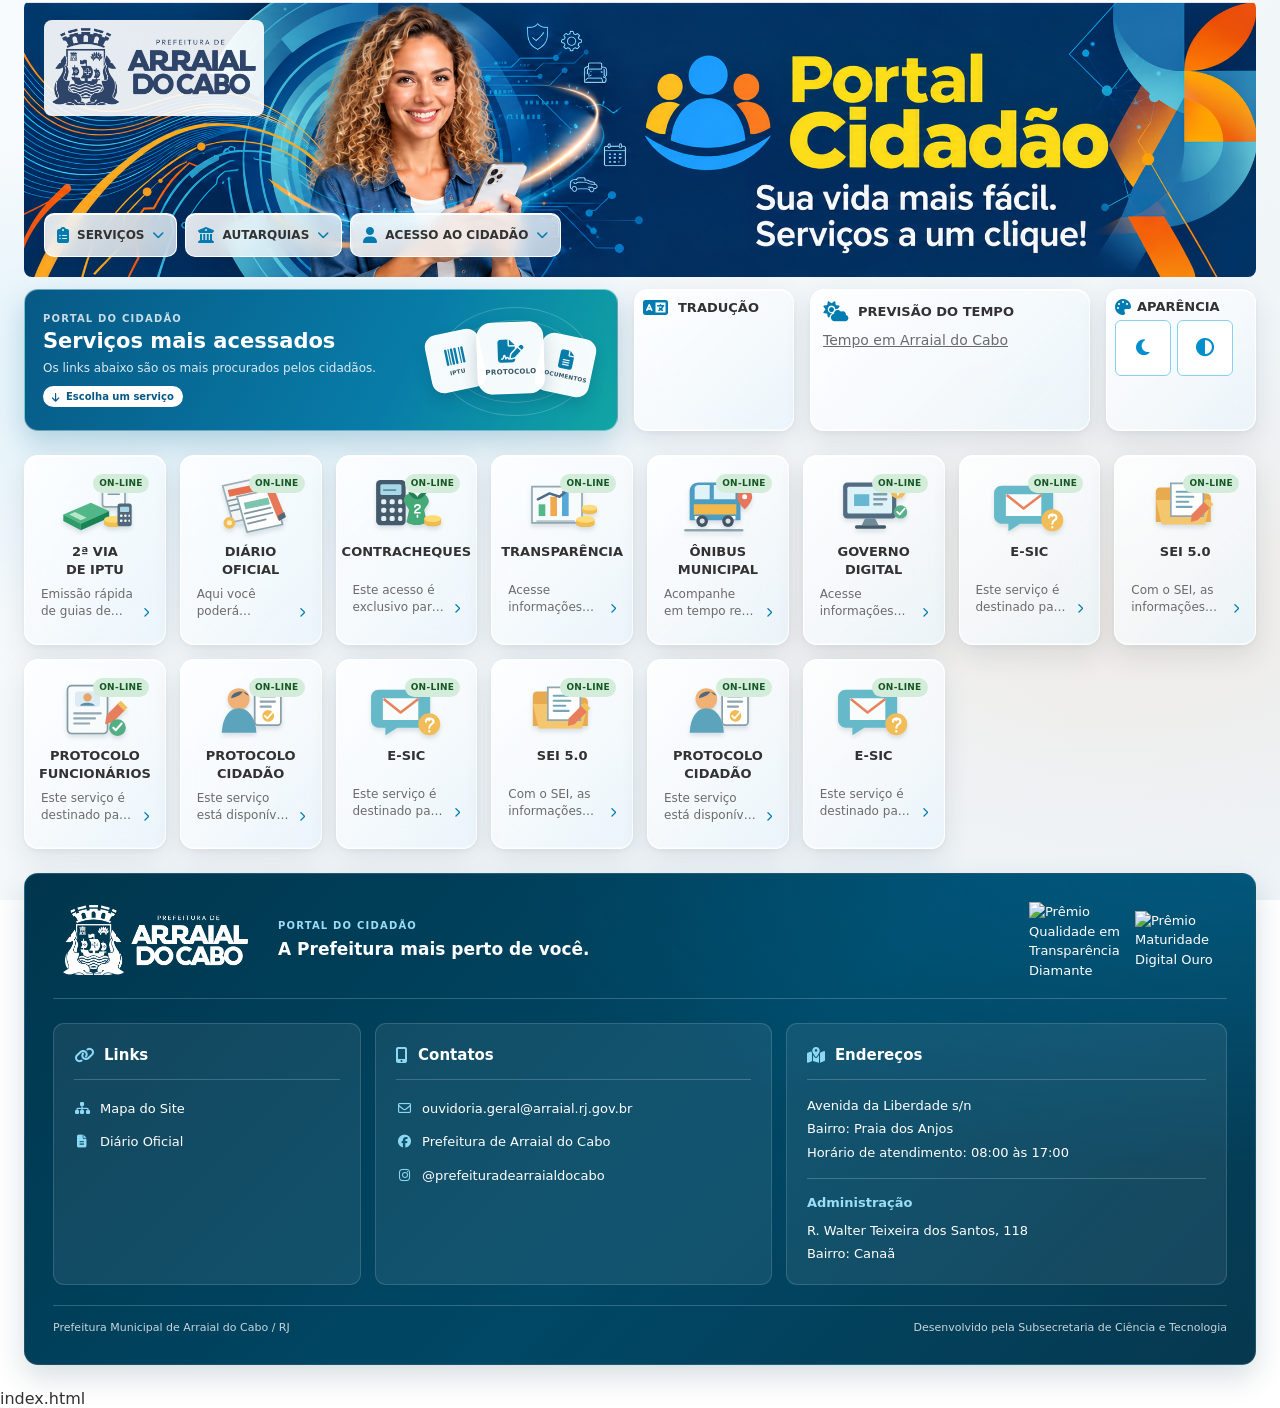
==== commit a174dd80: "2026-11-17 - commit feito hoje pela manhã" ====
--- a/index.html
+++ b/index.html
@@ -4,7 +4,7 @@
     <meta charset="UTF-8" />
     <meta name="viewport" content="width=device-width, initial-scale=1.0" />
     <title>Portal Cidadão</title>
-    <link rel="stylesheet" href="css/style.css?v=32" />
+    <link rel="stylesheet" href="css/style.css?v=33" />
     <!-- Ícones do Font Awesome -->
     <link
       rel="stylesheet"
@@ -961,7 +961,7 @@
 
     <!-- JavaScript leve para controle da navegação em telas de celular -->
     <script src="js/servicos-presenciais-detalhes.js"></script>
-    <script src="js/servicos-preview.js?v=6"></script>
+    <script src="js/servicos-preview.js?v=7"></script>
     <script>
       const menuToggle = document.getElementById("menuToggle");
       const sidebar = document.getElementById("sidebar");
--- a/css/style.css
+++ b/css/style.css
@@ -592,17 +592,25 @@
 }
 
 .footer-columns {
-  display: grid;
-  grid-template-columns: 0.9fr 1.2fr 1.35fr;
+  display: flex;
   gap: 14px;
 }
 
 .footer-columns > .footer-section {
+  flex: 0.9 1 0;
   min-width: 0;
   padding: 20px;
   background: rgba(255, 255, 255, 0.07);
   border: 1px solid rgba(255, 255, 255, 0.14);
   border-radius: 11px;
+}
+
+.footer-columns > .footer-section:nth-child(2) {
+  flex-grow: 1.2;
+}
+
+.footer-columns > .footer-section:nth-child(3) {
+  flex-grow: 1.35;
 }
 
 .footer-section h2 {
@@ -1212,6 +1220,7 @@
 
 .home-services-grid > .service-card {
   align-self: flex-start;
+  flex: 0 0 calc(12.5% - 12.25px);
   min-width: 0;
   position: relative;
   z-index: 0;
@@ -1224,8 +1233,8 @@
 }
 
 .home-services-grid {
-  display: grid;
-  grid-template-columns: repeat(8, minmax(0, 1fr));
+  display: flex;
+  flex-wrap: wrap;
   gap: 14px;
 }
 
@@ -1303,13 +1312,14 @@
 }
 
 .home-services-grid .service-card-details {
-  display: grid;
-  grid-template-rows: 0fr;
+  display: flex;
+  flex-direction: column;
+  max-height: 0;
   padding: 0;
   overflow: hidden;
   opacity: 0;
   transition:
-    grid-template-rows 0.35s ease,
+    max-height 0.35s ease,
     opacity 0.25s ease,
     padding 0.35s ease,
     border-width 0.35s ease;
@@ -1335,7 +1345,7 @@
 }
 
 .home-services-grid > .service-card.is-expanded .service-card-details {
-  grid-template-rows: 1fr;
+  max-height: 1200px;
   opacity: 1;
   padding: 12px 16px 16px;
   border: inherit;
@@ -2104,12 +2114,21 @@
   }
 
   .home-services-grid {
-    grid-template-columns: repeat(3, minmax(0, 1fr));
+    gap: 16px;
+  }
+
+  .home-services-grid > .service-card {
+    flex-basis: calc(33.333333% - 10.666667px);
   }
 
   .footer-columns {
-    grid-template-columns: 1fr;
+    flex-direction: column;
     gap: 12px;
+  }
+
+  .footer-columns > .footer-section {
+    flex: 0 0 auto;
+    width: 100%;
   }
 
   .footer-top {
@@ -2151,20 +2170,20 @@
 }
 
 @media (max-width: 1100px) and (min-width: 901px) {
-  .home-services-grid {
-    grid-template-columns: repeat(4, minmax(0, 1fr));
+  .home-services-grid > .service-card {
+    flex-basis: calc(25% - 10.5px);
   }
 }
 
 @media (max-width: 600px) {
-  .home-services-grid {
-    grid-template-columns: repeat(2, minmax(0, 1fr));
+  .home-services-grid > .service-card {
+    flex-basis: calc(50% - 8px);
   }
 }
 
 @media (max-width: 420px) {
-  .home-services-grid {
-    grid-template-columns: minmax(0, 1fr);
+  .home-services-grid > .service-card {
+    flex-basis: 100%;
   }
 }
 
@@ -2203,17 +2222,20 @@
 }
 
 .service-offerings-columns {
-  display: grid;
-  grid-auto-flow: column;
-  grid-template-columns: repeat(3, minmax(160px, 1fr));
+  display: flex;
   gap: 12px;
   width: 100%;
   min-width: 1020px;
 }
 
+.service-offerings-columns > * {
+  flex: 1 1 0;
+  min-width: 160px;
+}
+
 .service-offerings-catalog {
   width: auto;
-  min-width: 0;
+  min-width: 160px;
   padding: 0;
 }
 
@@ -2234,7 +2256,7 @@
 }
 
 .service-offerings-catalog .service-catalog-list {
-  grid-template-columns: minmax(0, 1fr);
+  flex-direction: column;
   overflow-x: hidden;
 }
 
@@ -2244,24 +2266,29 @@
 }
 
 .service-offerings-catalog .service-catalog-list li {
-  display: grid;
-  grid-template-columns: 28px minmax(0, 1fr) max-content;
+  display: flex;
+  flex: 0 0 auto;
+  align-items: flex-start;
   justify-content: initial;
 }
 
 .service-offerings-catalog .service-catalog-marker {
-  grid-column: 3;
-  justify-self: end;
+  margin-left: auto;
 }
 
 .gov-services-category .institution-menu-list,
 #autarquiasMenu .institution-menu-list {
-  grid-template-columns: minmax(0, 1fr);
+  flex-direction: column;
   gap: 7px;
   max-height: min(44vh, 390px);
   overflow-y: auto;
   padding: 2px 6px 2px 2px;
   scrollbar-gutter: stable;
+}
+
+.gov-services-category .institution-menu-list > li,
+#autarquiasMenu .institution-menu-list > li {
+  flex: 0 0 auto;
 }
 
 .gov-services-category .institution-menu-list a,
@@ -2346,8 +2373,8 @@
 }
 
 .service-catalog-list {
-  display: grid;
-  grid-template-columns: repeat(3, minmax(0, 1fr));
+  display: flex;
+  flex-wrap: wrap;
   gap: 7px;
   max-height: min(44vh, 390px);
   overflow-y: auto;
@@ -2357,6 +2384,7 @@
 
 .service-catalog-list li {
   display: flex;
+  flex: 0 0 calc(33.333333% - 4.666667px);
   align-items: flex-start;
   justify-content: space-between;
   gap: 8px;
@@ -2506,11 +2534,12 @@
 }
 
 .service-details-close {
-  display: grid;
+  display: flex;
   flex: 0 0 32px;
+  align-items: center;
+  justify-content: center;
   width: 32px;
   height: 32px;
-  place-items: center;
   color: var(--gray-700);
   background: rgba(0, 143, 204, 0.08);
   border: 1px solid rgba(0, 143, 204, 0.16);
@@ -2524,7 +2553,8 @@
 }
 
 .service-details-content {
-  display: grid;
+  display: flex;
+  flex-direction: column;
   gap: 14px;
   padding: 18px 22px 22px;
 }
@@ -2542,7 +2572,8 @@
 }
 
 .service-details-location dl {
-  display: grid;
+  display: flex;
+  flex-direction: column;
   gap: 10px;
   margin: 0;
 }
@@ -2618,17 +2649,35 @@
 }
 
 .service-catalog-icon {
-  --fa-display: grid;
+  --fa-display: flex;
 
   flex: 0 0 28px;
+  align-items: center;
+  justify-content: center;
   width: 28px;
   height: 28px;
-  place-items: center;
   color: var(--blue-700);
   background: rgba(0, 143, 204, 0.1);
   border: 1px solid rgba(0, 143, 204, 0.12);
   border-radius: 8px;
   font-size: 18px;
+}
+
+.service-catalog-list .service-catalog-icon {
+  flex: 0 0 40px;
+  width: 40px;
+  height: 32px;
+  color: var(--blue-700);
+  background: transparent;
+  border: 0;
+  border-radius: 0;
+  font-size: 24px;
+  filter: drop-shadow(0 3px 2px rgba(40, 65, 78, 0.15));
+}
+
+.service-catalog-list .service-catalog-illustration {
+  display: block;
+  object-fit: contain;
 }
 
 .service-catalog-marker {
@@ -2705,10 +2754,14 @@
   color: #f3f6f8;
 }
 
-.dark-theme .service-catalog-icon {
+.dark-theme .service-account-card .service-catalog-icon {
   color: #9cddf4;
   background: rgba(82, 190, 236, 0.12);
   border-color: rgba(130, 209, 242, 0.18);
+}
+
+.dark-theme .service-catalog-list i.service-catalog-icon {
+  color: #9cddf4;
 }
 
 .high-contrast .service-catalog-header h2,
@@ -2746,15 +2799,26 @@
   border: 1px solid #ffff00;
 }
 
-.high-contrast .service-catalog-icon {
+.high-contrast .service-account-card .service-catalog-icon {
   color: #000000;
   background: #ffff00;
   border-color: #ffff00;
 }
 
+.high-contrast .service-catalog-list i.service-catalog-icon {
+  color: #ffff00;
+  background: transparent;
+  border-color: transparent;
+}
+
+.high-contrast .service-catalog-list img.service-catalog-icon {
+  filter: grayscale(1) contrast(1.5);
+}
+
 @media (max-width: 768px) {
-  .service-offerings-columns {
-    grid-template-columns: repeat(3, minmax(160px, 1fr));
+  .mega-menu-columns.service-offerings-columns {
+    flex-direction: row;
+    flex-wrap: nowrap;
   }
 
   .service-catalog-header {
@@ -2772,8 +2836,12 @@
   }
 
   .service-catalog-list {
-    grid-template-columns: repeat(2, minmax(0, 1fr));
+    row-gap: 7px;
     max-height: 42vh;
+  }
+
+  .service-catalog-list li {
+    flex-basis: calc(50% - 3.5px);
   }
 }
 
@@ -2783,7 +2851,11 @@
   }
 
   .service-catalog-list {
-    grid-template-columns: 1fr;
+    flex-direction: column;
+  }
+
+  .service-catalog-list li {
+    flex-basis: auto;
   }
 }
 
@@ -2816,8 +2888,8 @@
   .page-banner .banner-nav-dropdowns {
     position: relative;
     inset: auto;
-    display: grid;
-    grid-template-columns: repeat(2, minmax(0, 1fr));
+    display: flex;
+    flex-wrap: wrap;
     gap: 6px;
     width: 100%;
     max-width: none;
@@ -2828,7 +2900,11 @@
   }
 
   .page-banner .banner-nav-dropdowns > #sidebar {
-    grid-column: 1 / -1;
+    flex: 0 0 100%;
+  }
+
+  .page-banner .banner-nav-dropdowns > :not(#sidebar) {
+    flex: 1 1 calc(50% - 3px);
   }
 
   .page-banner .nav-dropdown {
@@ -2888,7 +2964,11 @@
   }
 
   #autarquiasMenu .institution-menu-list {
-    grid-template-columns: minmax(0, 1fr);
+    flex-direction: column;
+  }
+
+  #autarquiasMenu .institution-menu-list > li {
+    flex-basis: auto;
   }
 }
 
@@ -2915,12 +2995,14 @@
 }
 
 .institution-menu-list {
-  display: grid;
-  grid-template-columns: repeat(2, minmax(0, 1fr));
+  display: flex;
+  flex-direction: row;
+  flex-wrap: wrap;
   gap: 9px;
 }
 
 .institution-menu-list li {
+  flex: 0 0 calc(50% - 4.5px);
   min-width: 0;
 }
 
@@ -2964,11 +3046,12 @@
 }
 
 .institution-menu-list li a i {
-  display: grid;
+  display: flex;
   flex: 0 0 36px;
+  align-items: center;
+  justify-content: center;
   width: 36px;
   height: 36px;
-  place-items: center;
   color: var(--blue-700);
   background: rgba(0, 143, 204, 0.1);
   border: 1px solid rgba(0, 143, 204, 0.12);
@@ -3156,6 +3239,10 @@
 
 @media (max-width: 480px) {
   .institution-menu-list {
-    grid-template-columns: 1fr;
-  }
-}
+    flex-direction: column;
+  }
+
+  .institution-menu-list li {
+    flex-basis: auto;
+  }
+}
